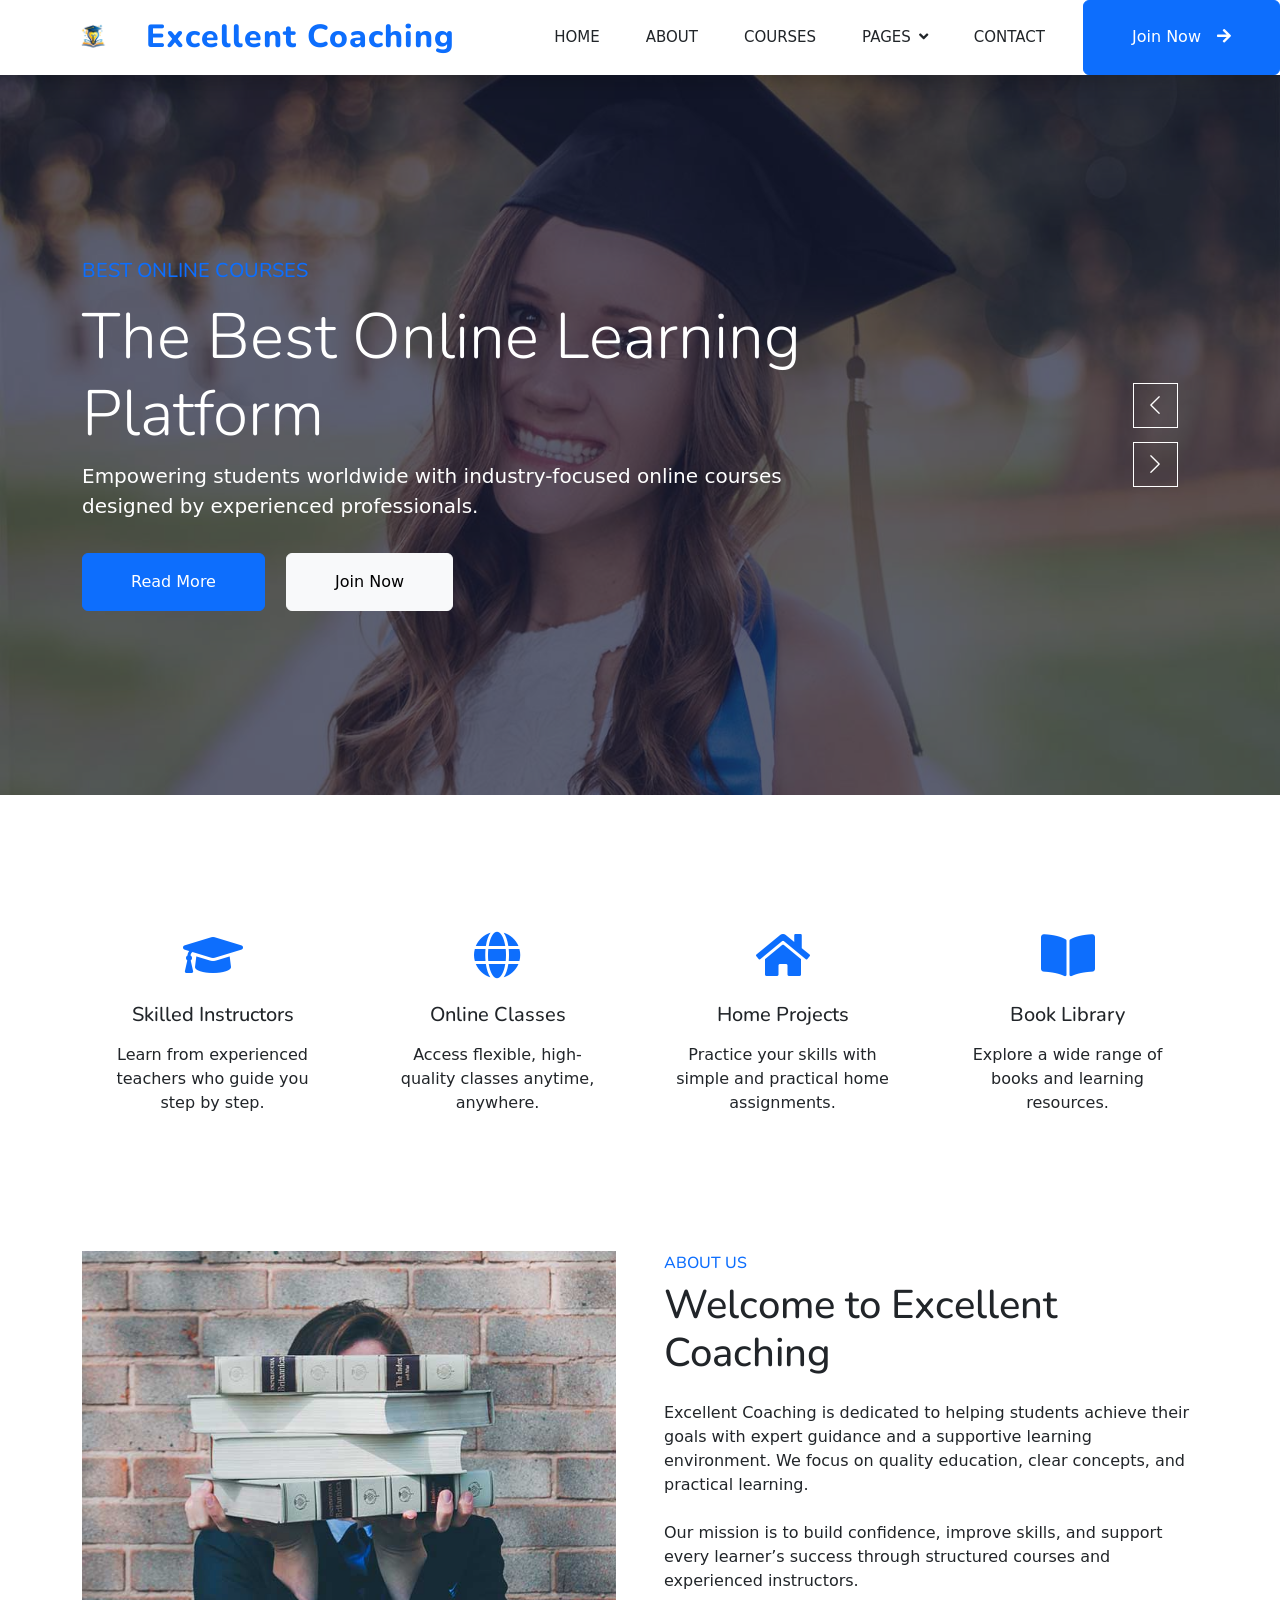
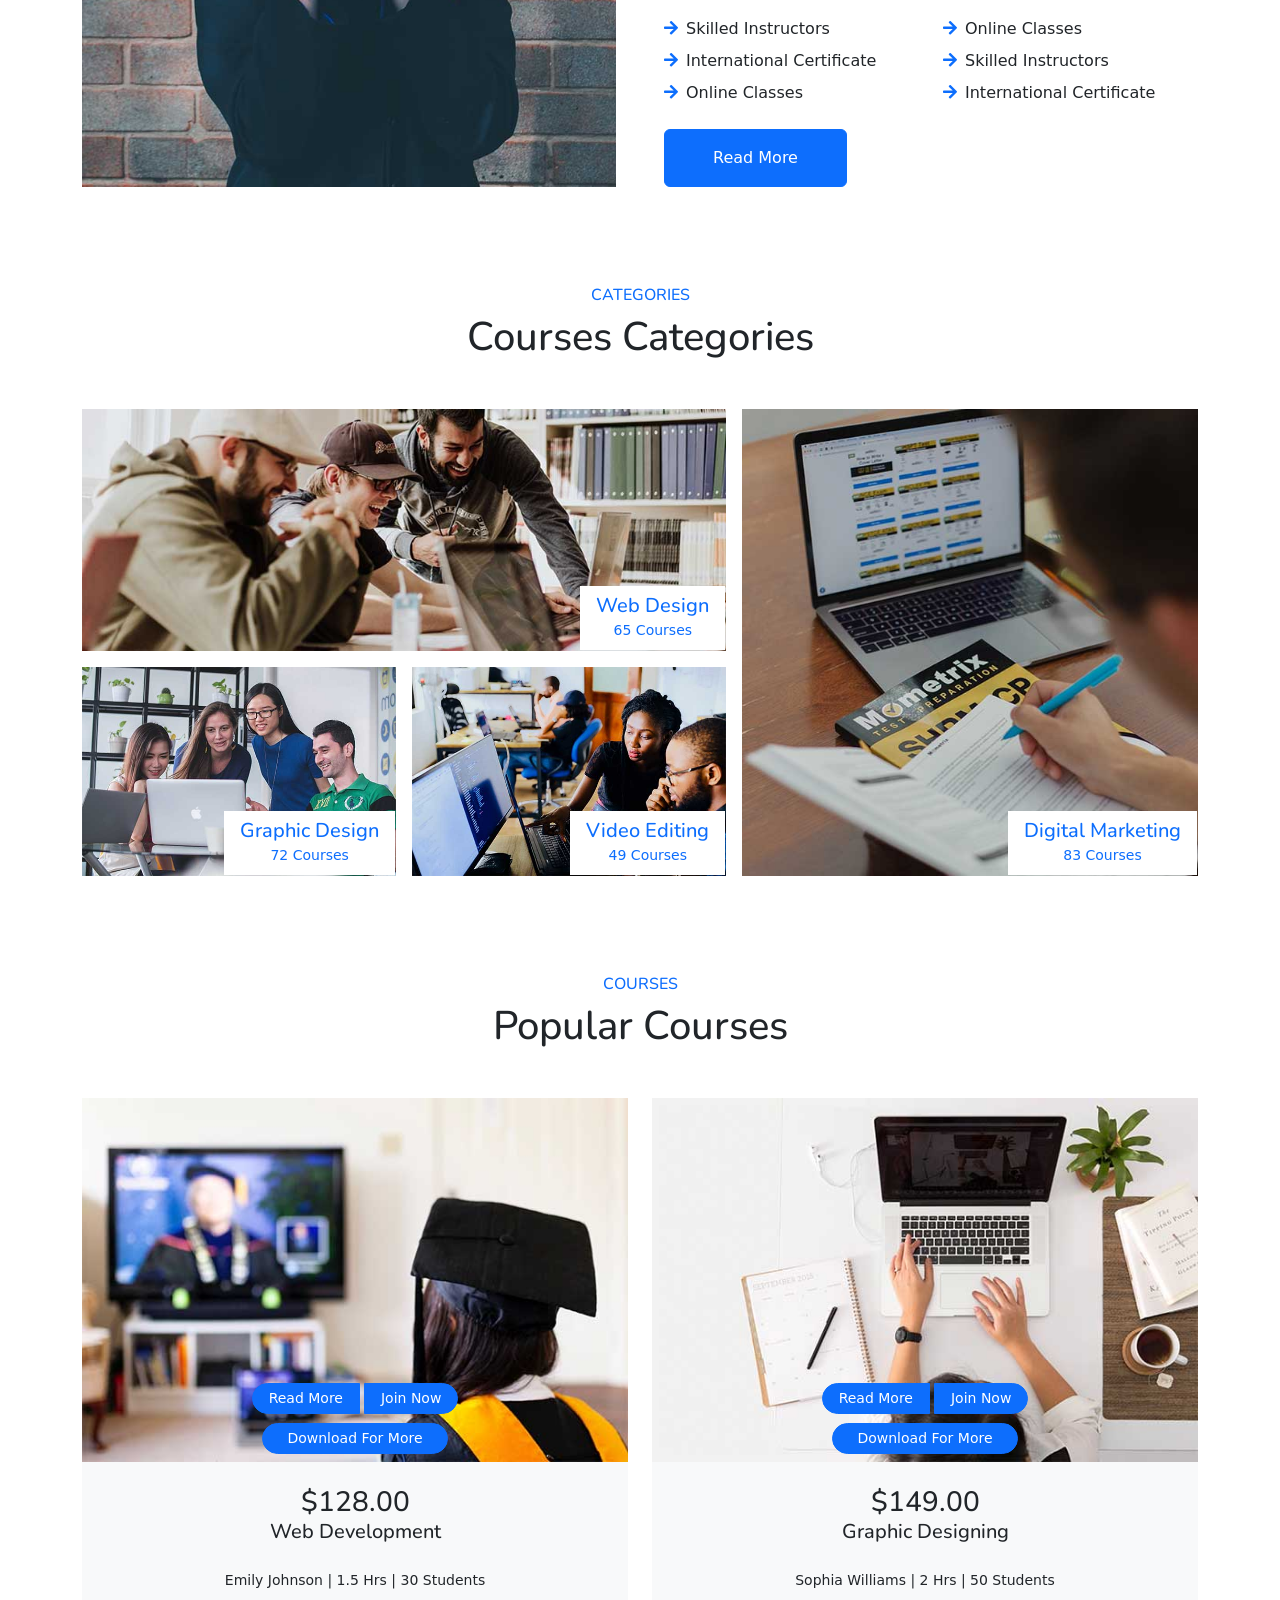
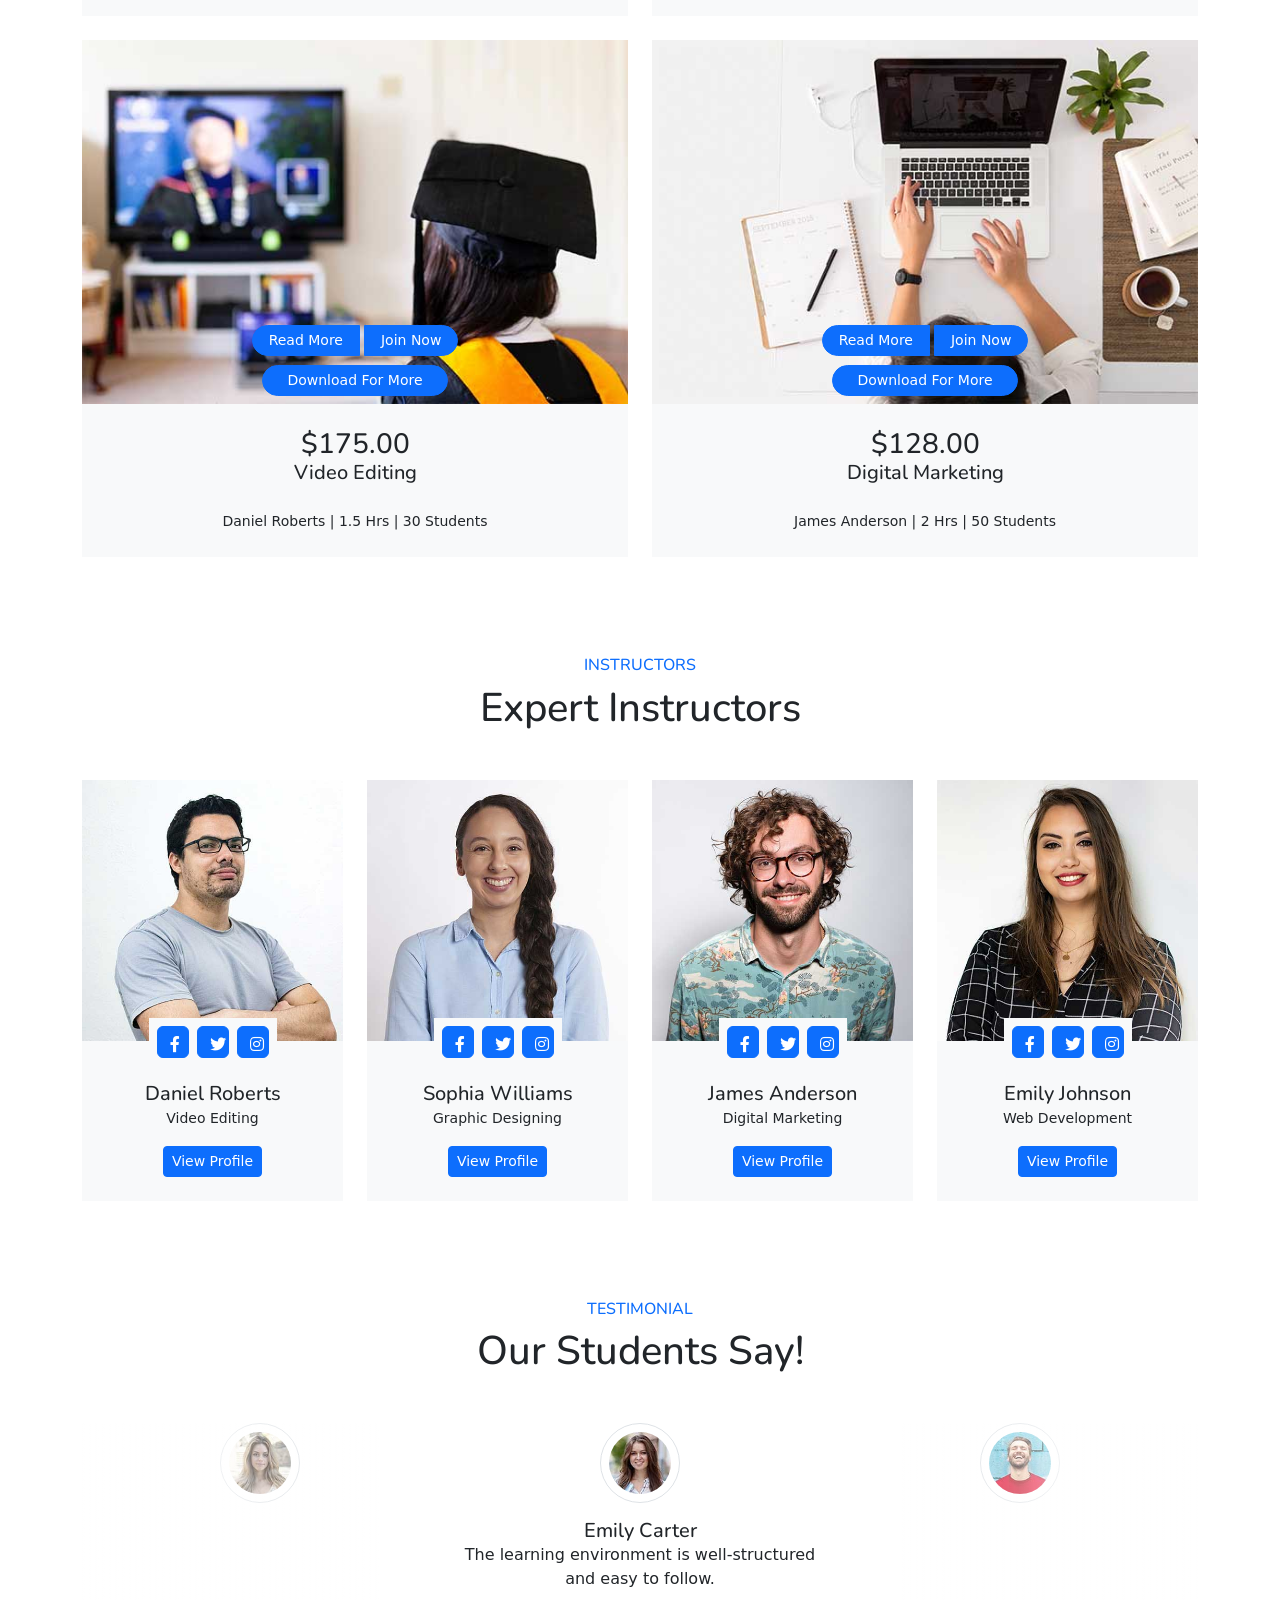
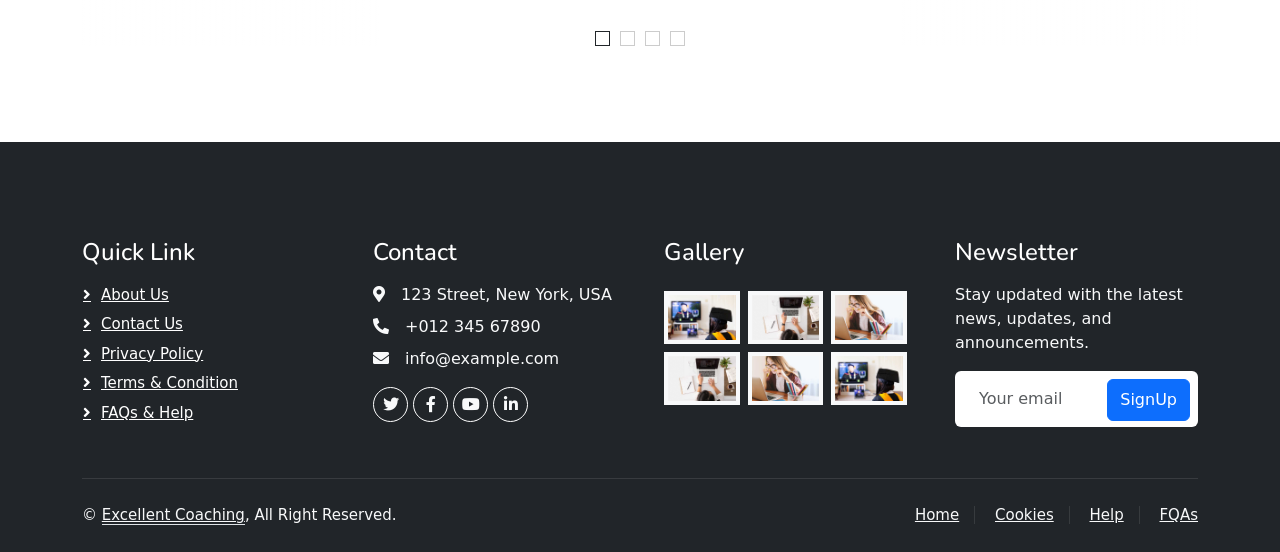
==== index.html @ e04fd2d9 "Adding all file" ====
<!DOCTYPE html>
<html lang="en">

<head>
    <meta charset="utf-8">
    <title>Excellent Coaching</title>
    <meta content="width=device-width, initial-scale=1.0" name="viewport">
    <meta content="" name="keywords">
    <meta content="" name="description">

    <!-- Favicon -->
    <link href="img/favicon.ico" rel="icon">

    <!-- Google Web Fonts -->
    <link rel="preconnect" href="https://fonts.googleapis.com">
    <link rel="preconnect" href="https://fonts.gstatic.com" crossorigin>
    <link
        href="https://fonts.googleapis.com/css2?family=Heebo:wght@400;500;600&family=Nunito:wght@600;700;800&display=swap"
        rel="stylesheet">

    <!-- Icon Font Stylesheet -->
    <link href="https://cdnjs.cloudflare.com/ajax/libs/font-awesome/5.10.0/css/all.min.css" rel="stylesheet">
    <link href="https://cdn.jsdelivr.net/npm/bootstrap-icons@1.4.1/font/bootstrap-icons.css" rel="stylesheet">

    <!-- Libraries Stylesheet -->
    <link href="lib/animate/animate.min.css" rel="stylesheet">
    <link href="lib/owlcarousel/assets/owl.carousel.min.css" rel="stylesheet">

    <!-- Customized Bootstrap Stylesheet -->
    <link href="css/bootstrap.min.css" rel="stylesheet">

    <!-- Template Stylesheet -->
    <link href="css/style.css" rel="stylesheet">
</head>

<body>
    <!-- Spinner Start -->
    <div id="spinner"
        class="show bg-white position-fixed translate-middle w-100 vh-100 top-50 start-50 d-flex align-items-center justify-content-center">
        <div class="spinner-border text-primary" style="width: 3rem; height: 3rem;" role="status">
            <span class="sr-only">Loading...</span>
        </div>
    </div>
    <!-- Spinner End -->

    <!-- Navbar Start -->
    <nav class="navbar navbar-expand-lg bg-white navbar-light shadow sticky-top p-0">
        <a href="index.html" class="navbar-brand d-flex align-items-center px-4 px-lg-5">
            <img src="img/logo.png" alt="Logo" style="height: 60px;" class="me-2">

            <h2 class="m-0 text-primary">
                <strong style="font-weight: 800; letter-spacing: 1px;">Excellent Coaching</strong>
            </h2>
        </a>

        <button type="button" class="navbar-toggler me-4" data-bs-toggle="collapse" data-bs-target="#navbarCollapse">
            <span class="navbar-toggler-icon"></span>
        </button>
        <div class="collapse navbar-collapse" id="navbarCollapse">
            <div class="navbar-nav ms-auto p-4 p-lg-0">
                <a href="index.html" class="nav-item nav-link active">Home</a>
                <a href="about.html" class="nav-item nav-link">About</a>
                <a href="courses.html" class="nav-item nav-link">Courses</a>
                <div class="nav-item dropdown">
                    <a href="#" class="nav-link dropdown-toggle" data-bs-toggle="dropdown">Pages</a>
                    <div class="dropdown-menu fade-down m-0">
                        <a href="team.html" class="dropdown-item">Our Team</a>
                        <a href="testimonial.html" class="dropdown-item">Testimonial</a>

                    </div>
                </div>
                <a href="contact.html" class="nav-item nav-link">Contact</a>
            </div>
            <a href="login.html" class="btn btn-primary py-4 px-lg-5 d-none d-lg-block">Join Now<i
                    class="fa fa-arrow-right ms-3"></i></a>
        </div>
    </nav>
    <!-- Navbar end -->

    <!-- Carousel Start -->
    <div class="container-fluid p-0 mb-5">
        <div class="owl-carousel header-carousel position-relative">
            <div class="owl-carousel-item position-relative">
                <img class="img-fluid" src="img/carousel-1.jpg" alt="">
                <div class="position-absolute top-0 start-0 w-100 h-100 d-flex align-items-center"
                    style="background: rgba(24, 29, 56, .7);">
                    <div class="container">
                        <div class="row justify-content-start">
                            <div class="col-sm-10 col-lg-8">
                                <h5 class="text-primary text-uppercase mb-3 animated slideInDown">Best Online Courses
                                </h5>
                                <h1 class="display-3 text-white animated slideInDown">The Best Online Learning Platform
                                </h1>
                                <p class="fs-5 text-white mb-4 pb-2">Empowering students worldwide with industry-focused
                                    online courses designed by experienced professionals. </p>
                                <a href="login2.html"
                                    class="btn btn-primary py-md-3 px-md-5 me-3 animated slideInLeft">Read
                                    More</a>
                                <a href="login.html" class="btn btn-light py-md-3 px-md-5 animated slideInRight">Join
                                    Now</a>
                            </div>
                        </div>
                    </div>
                </div>
            </div>
            <div class="owl-carousel-item position-relative">
                <img class="img-fluid" src="img/carousel-2.jpg" alt="">
                <div class="position-absolute top-0 start-0 w-100 h-100 d-flex align-items-center"
                    style="background: rgba(24, 29, 56, .7);">
                    <div class="container">
                        <div class="row justify-content-start">
                            <div class="col-sm-10 col-lg-8">
                                <h5 class="text-primary text-uppercase mb-3 animated slideInDown">Best Online Courses
                                </h5>
                                <h1 class="display-3 text-white animated slideInDown">Get Educated Online From Your Home
                                </h1>
                                <p class="fs-5 text-white mb-4 pb-2">Learn from industry experts through high-quality
                                    online courses built for real-world success. Our platform offers flexible learning,
                                    practical knowledge, and career-focused training for students across the globe.</p>
                                <a href="login2.html"
                                    class="btn btn-primary py-md-3 px-md-5 me-3 animated slideInLeft">Read
                                    More</a>
                                <a href="login.html" class="btn btn-light py-md-3 px-md-5 animated slideInRight">Join
                                    Now</a>
                            </div>
                        </div>
                    </div>
                </div>
            </div>
        </div>
    </div>
    <!-- Carousel End -->


    <!-- Service Start -->
    <div class="container-xxl py-5">
        <div class="container">
            <div class="row g-4">
                <div class="col-lg-3 col-sm-6 wow fadeInUp" data-wow-delay="0.1s">
                    <div class="service-item text-center pt-3">
                        <div class="p-4">
                            <i class="fa fa-3x fa-graduation-cap text-primary mb-4"></i>
                            <h5 class="mb-3">Skilled Instructors</h5>
                            <p>Learn from experienced teachers who guide you step by step.</p>
                        </div>
                    </div>
                </div>
                <div class="col-lg-3 col-sm-6 wow fadeInUp" data-wow-delay="0.3s">
                    <div class="service-item text-center pt-3">
                        <div class="p-4">
                            <i class="fa fa-3x fa-globe text-primary mb-4"></i>
                            <h5 class="mb-3">Online Classes</h5>
                            <p>Access flexible, high-quality classes anytime, anywhere.</p>
                        </div>
                    </div>
                </div>
                <div class="col-lg-3 col-sm-6 wow fadeInUp" data-wow-delay="0.5s">
                    <div class="service-item text-center pt-3">
                        <div class="p-4">
                            <i class="fa fa-3x fa-home text-primary mb-4"></i>
                            <h5 class="mb-3">Home Projects</h5>
                            <p>Practice your skills with simple and practical home assignments.</p>
                        </div>
                    </div>
                </div>
                <div class="col-lg-3 col-sm-6 wow fadeInUp" data-wow-delay="0.7s">
                    <div class="service-item text-center pt-3">
                        <div class="p-4">
                            <i class="fa fa-3x fa-book-open text-primary mb-4"></i>
                            <h5 class="mb-3">Book Library</h5>
                            <p>Explore a wide range of books and learning resources.</p>
                        </div>
                    </div>
                </div>
            </div>
        </div>
    </div>
    <!-- Service End -->


    <!-- About Start -->
    <div class="container-xxl py-5">
        <div class="container">
            <div class="row g-5">
                <div class="col-lg-6 wow fadeInUp" data-wow-delay="0.1s" style="min-height: 400px;">
                    <div class="position-relative h-100">
                        <img class="img-fluid position-absolute w-100 h-100" src="img/about.jpg" alt=""
                            style="object-fit: cover;">
                    </div>
                </div>
                <div class="col-lg-6 wow fadeInUp" data-wow-delay="0.3s">
                    <h6 class="section-title bg-white text-start text-primary pe-3">About Us</h6>
                    <h1 class="mb-4">Welcome to Excellent Coaching</h1>
                    <p class="mb-4">Excellent Coaching is dedicated to helping students achieve their goals with expert
                        guidance and a supportive learning environment. We focus on quality education, clear concepts,
                        and practical learning.</p>
                    <p class="mb-4">Our mission is to build confidence, improve skills, and support every learner’s
                        success through structured courses and experienced instructors.
                    </p>
                    <div class="row gy-2 gx-4 mb-4">
                        <div class="col-sm-6">
                            <p class="mb-0"><i class="fa fa-arrow-right text-primary me-2"></i>Skilled Instructors</p>
                        </div>
                        <div class="col-sm-6">
                            <p class="mb-0"><i class="fa fa-arrow-right text-primary me-2"></i>Online Classes</p>
                        </div>
                        <div class="col-sm-6">
                            <p class="mb-0"><i class="fa fa-arrow-right text-primary me-2"></i>International Certificate
                            </p>
                        </div>
                        <div class="col-sm-6">
                            <p class="mb-0"><i class="fa fa-arrow-right text-primary me-2"></i>Skilled Instructors</p>
                        </div>
                        <div class="col-sm-6">
                            <p class="mb-0"><i class="fa fa-arrow-right text-primary me-2"></i>Online Classes</p>
                        </div>
                        <div class="col-sm-6">
                            <p class="mb-0"><i class="fa fa-arrow-right text-primary me-2"></i>International Certificate
                            </p>
                        </div>
                    </div>
                    <a href="login2.html" class="btn btn-primary py-md-3 px-md-5 me-3 animated slideInLeft">Read
                        More</a>
                </div>
            </div>
        </div>
    </div>
    <!-- About End -->


    <!-- Categories Start -->
    <div class="container-xxl py-5 category">
        <div class="container">
            <div class="text-center wow fadeInUp" data-wow-delay="0.1s">
                <h6 class="section-title bg-white text-center text-primary px-3">Categories</h6>
                <h1 class="mb-5">Courses Categories</h1>
            </div>
            <div class="row g-3">
                <div class="col-lg-7 col-md-6">
                    <div class="row g-3">
                        <div class="col-lg-12 col-md-12 wow zoomIn" data-wow-delay="0.1s">
                            <a class="position-relative d-block overflow-hidden" href="">
                                <img class="img-fluid" src="img/cat-1.jpg" alt="">
                                <div class="bg-white text-center position-absolute bottom-0 end-0 py-2 px-3"
                                    style="margin: 1px;">
                                    <h5 class="m-0">Web Design</h5>
                                    <small class="text-primary">65 Courses</small>
                                </div>
                            </a>
                        </div>
                        <div class="col-lg-6 col-md-12 wow zoomIn" data-wow-delay="0.3s">
                            <a class="position-relative d-block overflow-hidden" href="">
                                <img class="img-fluid" src="img/cat-2.jpg" alt="">
                                <div class="bg-white text-center position-absolute bottom-0 end-0 py-2 px-3"
                                    style="margin: 1px;">
                                    <h5 class="m-0">Graphic Design</h5>
                                    <small class="text-primary">72 Courses</small>
                                </div>
                            </a>
                        </div>
                        <div class="col-lg-6 col-md-12 wow zoomIn" data-wow-delay="0.5s">
                            <a class="position-relative d-block overflow-hidden" href="">
                                <img class="img-fluid" src="img/cat-3.jpg" alt="">
                                <div class="bg-white text-center position-absolute bottom-0 end-0 py-2 px-3"
                                    style="margin: 1px;">
                                    <h5 class="m-0">Video Editing</h5>
                                    <small class="text-primary">49 Courses</small>
                                </div>
                            </a>
                        </div>
                    </div>
                </div>
                <div class="col-lg-5 col-md-6 wow zoomIn" data-wow-delay="0.7s" style="min-height: 350px;">
                    <a class="position-relative d-block h-100 overflow-hidden" href="">
                        <img class="img-fluid position-absolute w-100 h-100" src="img/cat-4.jpg" alt=""
                            style="object-fit: cover;">
                        <div class="bg-white text-center position-absolute bottom-0 end-0 py-2 px-3"
                            style="margin:  1px;">
                            <h5 class="m-0">Digital Marketing</h5>
                            <small class="text-primary">83 Courses</small>
                        </div>
                    </a>
                </div>
            </div>
        </div>
    </div>
<!DOCTYPE html>
<html lang="en">

<head>
    <meta charset="utf-8">
    <meta content="width=device-width, initial-scale=1.0" name="viewport">

    <link
        href="https://fonts.googleapis.com/css2?family=Heebo:wght@400;500;600&family=Nunito:wght@600;700;800&display=swap"
        rel="stylesheet">

    <link href="https://cdnjs.cloudflare.com/ajax/libs/font-awesome/5.10.0/css/all.min.css" rel="stylesheet">
    <link href="https://cdn.jsdelivr.net/npm/bootstrap-icons@1.4.1/font/bootstrap-icons.css" rel="stylesheet">
    <link href="https://cdn.jsdelivr.net/npm/bootstrap@5.0.0/dist/css/bootstrap.min.css" rel="stylesheet">

    <style>
        .course-item img {
            transition: .5s;
        }

        .course-item:hover img {
            transform: scale(1.1);
        }

        .section-title {
            position: relative;
            display: inline-block;
            text-transform: uppercase;
        }
    </style>
</head>

<body>

    <div class="container-xxl py-5">
        <div class="container">

            <div class="text-center">
                <h6 class="section-title bg-white text-center text-primary px-3">Courses</h6>
                <h1 class="mb-5">Popular Courses</h1>
            </div>

            <!-- ROW START -->
            <div class="row g-4 justify-content-center">

                <!-- Web Development -->
                <div class="col-lg-6 col-md-6">
                    <div class="course-item bg-light">
                        <div class="position-relative overflow-hidden">
                            <img class="img-fluid" src="img/course-1.jpg" alt="Web Development">

                            <div class="w-100 d-flex justify-content-center position-absolute bottom-0 start-0 mb-5">
                                <a href="course-detail.html?id=web"
                                    class="btn btn-sm btn-primary px-3 me-1"
                                    style="border-radius: 30px 0 0 30px;">Read More</a>

                                <a href="/login.html"
                                    class="btn btn-sm btn-primary px-3"
                                    style="border-radius: 0 30px 30px 0;">Join Now</a>
                            </div>

                            <div class="w-100 d-flex justify-content-center position-absolute bottom-0 start-0 mb-2">
                                <a href="/Documentation/Web_Design_&_Development.docx"
                                    download
                                    class="btn btn-sm btn-primary px-4"
                                    style="border-radius: 30px;">Download For More</a>
                            </div>
                        </div>

                        <div class="text-center p-4">
                            <h3 class="mb-0">$128.00</h3>
                            <h5 class="mb-4">Web Development</h5>
                            <small>Emily Johnson | 1.5 Hrs | 30 Students</small>
                        </div>
                    </div>
                </div>

                <!-- Graphic Designing -->
                <div class="col-lg-6 col-md-6">
                    <div class="course-item bg-light">
                        <div class="position-relative overflow-hidden">
                            <img class="img-fluid" src="img/course-2.jpg" alt="Graphic Design">

                            <div class="w-100 d-flex justify-content-center position-absolute bottom-0 start-0 mb-5">
                                <a href="course-detail.html?id=graphic"
                                    class="btn btn-sm btn-primary px-3 me-1"
                                    style="border-radius: 30px 0 0 30px;">Read More</a>

                                <a href="/login.html"
                                    class="btn btn-sm btn-primary px-3"
                                    style="border-radius: 0 30px 30px 0;">Join Now</a>
                            </div>

                            <div class="w-100 d-flex justify-content-center position-absolute bottom-0 start-0 mb-2">
                                <a href="/Documentation/Graphic_Design_&_Development.docx"
                                    download
                                    class="btn btn-sm btn-primary px-4"
                                    style="border-radius: 30px;">Download For More</a>
                            </div>
                        </div>

                        <div class="text-center p-4">
                            <h3 class="mb-0">$149.00</h3>
                            <h5 class="mb-4">Graphic Designing</h5>
                            <small>Sophia Williams | 2 Hrs | 50 Students</small>
                        </div>
                    </div>
                </div>

                <!-- Video Editing -->
                <div class="col-lg-6 col-md-6">
                    <div class="course-item bg-light">
                        <div class="position-relative overflow-hidden">
                            <img class="img-fluid" src="img/course-1.jpg" alt="Video Editing">

                            <div class="w-100 d-flex justify-content-center position-absolute bottom-0 start-0 mb-5">
                                <a href="course-detail.html?id=video"
                                    class="btn btn-sm btn-primary px-3 me-1"
                                    style="border-radius: 30px 0 0 30px;">Read More</a>

                                <a href="/login.html"
                                    class="btn btn-sm btn-primary px-3"
                                    style="border-radius: 0 30px 30px 0;">Join Now</a>
                            </div>

                            <div class="w-100 d-flex justify-content-center position-absolute bottom-0 start-0 mb-2">
                                <a href="/Documentation/Video_Editing_&_Production.docx"
                                    download
                                    class="btn btn-sm btn-primary px-4"
                                    style="border-radius: 30px;">Download For More</a>
                            </div>
                        </div>

                        <div class="text-center p-4">
                            <h3 class="mb-0">$175.00</h3>
                            <h5 class="mb-4">Video Editing</h5>
                            <small>Daniel Roberts | 1.5 Hrs | 30 Students</small>
                        </div>
                    </div>
                </div>

                <!-- Digital Marketing -->
                <div class="col-lg-6 col-md-6">
                    <div class="course-item bg-light">
                        <div class="position-relative overflow-hidden">
                            <img class="img-fluid" src="img/course-2.jpg" alt="Digital Marketing">

                            <div class="w-100 d-flex justify-content-center position-absolute bottom-0 start-0 mb-5">
                                <a href="course-detail.html?id=digital"
                                    class="btn btn-sm btn-primary px-3 me-1"
                                    style="border-radius: 30px 0 0 30px;">Read More</a>

                                <a href="/login.html"
                                    class="btn btn-sm btn-primary px-3"
                                    style="border-radius: 0 30px 30px 0;">Join Now</a>
                            </div>

                            <div class="w-100 d-flex justify-content-center position-absolute bottom-0 start-0 mb-2">
                                <a href="/Documentation/Digital_Marketing.docx"
                                    download
                                    class="btn btn-sm btn-primary px-4"
                                    style="border-radius: 30px;">Download For More</a>
                            </div>
                        </div>

                        <div class="text-center p-4">
                            <h3 class="mb-0">$128.00</h3>
                            <h5 class="mb-4">Digital Marketing</h5>
                            <small>James Anderson | 2 Hrs | 50 Students</small>
                        </div>
                    </div>
                </div>

            </div>
            <!-- ROW END -->

        </div>
    </div>

</body>
</html>


    <!-- Team Start -->
    <div class="container-xxl py-5">
        <div class="container">
            <div class="text-center wow fadeInUp" data-wow-delay="0.1s">
                <h6 class="section-title bg-white text-center text-primary px-3">Instructors</h6>
                <h1 class="mb-5">Expert Instructors</h1>
            </div>

            <div class="row g-4">

                <!-- Instructor 1 -->
                <div class="col-lg-3 col-md-6 wow fadeInUp" data-wow-delay="0.1s">
                    <div class="team-item bg-light">
                        <div class="overflow-hidden">
                            <img class="img-fluid" src="img/team-1.jpg" alt="">
                        </div>

                        <div class="position-relative d-flex justify-content-center" style="margin-top: -23px;">
                            <div class="bg-light d-flex justify-content-center pt-2 px-1">
                                <a class="btn btn-sm-square btn-primary mx-1" href="#"><i
                                        class="fab fa-facebook-f"></i></a>
                                <a class="btn btn-sm-square btn-primary mx-1" href="#"><i
                                        class="fab fa-twitter"></i></a>
                                <a class="btn btn-sm-square btn-primary mx-1" href="#"><i
                                        class="fab fa-instagram"></i></a>
                            </div>
                        </div>

                        <div class="text-center p-4">
                            <h5 class="mb-0">Daniel Roberts</h5>
                            <small>Video Editing</small>
                            <div class="mt-3">
                                <a href="daniel.html" class="btn btn-primary btn-sm">View Profile</a>
                            </div>
                        </div>
                    </div>
                </div>

                <!-- Instructor 2 -->
                <div class="col-lg-3 col-md-6 wow fadeInUp" data-wow-delay="0.3s">
                    <div class="team-item bg-light">
                        <div class="overflow-hidden">
                            <img class="img-fluid" src="img/team-2.jpg" alt="">
                        </div>

                        <div class="position-relative d-flex justify-content-center" style="margin-top: -23px;">
                            <div class="bg-light d-flex justify-content-center pt-2 px-1">
                                <a class="btn btn-sm-square btn-primary mx-1" href="#"><i
                                        class="fab fa-facebook-f"></i></a>
                                <a class="btn btn-sm-square btn-primary mx-1" href="#"><i
                                        class="fab fa-twitter"></i></a>
                                <a class="btn btn-sm-square btn-primary mx-1" href="#"><i
                                        class="fab fa-instagram"></i></a>
                            </div>
                        </div>

                        <div class="text-center p-4">
                            <h5 class="mb-0">Sophia Williams</h5>
                            <small>Graphic Designing</small>
                            <div class="mt-3">
                                <a href="sophia.html" class="btn btn-primary btn-sm">View Profile</a>
                            </div>
                        </div>
                    </div>
                </div>

                <!-- Instructor 3 -->
                <div class="col-lg-3 col-md-6 wow fadeInUp" data-wow-delay="0.5s">
                    <div class="team-item bg-light">
                        <div class="overflow-hidden">
                            <img class="img-fluid" src="img/team-3.jpg" alt="">
                        </div>

                        <div class="position-relative d-flex justify-content-center" style="margin-top: -23px;">
                            <div class="bg-light d-flex justify-content-center pt-2 px-1">
                                <a class="btn btn-sm-square btn-primary mx-1" href="#"><i
                                        class="fab fa-facebook-f"></i></a>
                                <a class="btn btn-sm-square btn-primary mx-1" href="#"><i
                                        class="fab fa-twitter"></i></a>
                                <a class="btn btn-sm-square btn-primary mx-1" href="#"><i
                                        class="fab fa-instagram"></i></a>
                            </div>
                        </div>

                        <div class="text-center p-4">
                            <h5 class="mb-0">James Anderson</h5>
                            <small>Digital Marketing</small>
                            <div class="mt-3">
                                <a href="james.html" class="btn btn-primary btn-sm">View Profile</a>
                            </div>
                        </div>
                    </div>
                </div>

                <!-- Instructor 4 -->
                <div class="col-lg-3 col-md-6 wow fadeInUp" data-wow-delay="0.7s">
                    <div class="team-item bg-light">
                        <div class="overflow-hidden">
                            <img class="img-fluid" src="img/team-4.jpg" alt="">
                        </div>

                        <div class="position-relative d-flex justify-content-center" style="margin-top: -23px;">
                            <div class="bg-light d-flex justify-content-center pt-2 px-1">
                                <a class="btn btn-sm-square btn-primary mx-1" href="#"><i
                                        class="fab fa-facebook-f"></i></a>
                                <a class="btn btn-sm-square btn-primary mx-1" href="#"><i
                                        class="fab fa-twitter"></i></a>
                                <a class="btn btn-sm-square btn-primary mx-1" href="#"><i
                                        class="fab fa-instagram"></i></a>
                            </div>
                        </div>

                        <div class="text-center p-4">
                            <h5 class="mb-0">Emily Johnson</h5>
                            <small>Web Development</small>
                            <div class="mt-3">
                                <a href="emily.html" class="btn btn-primary btn-sm">View Profile</a>
                            </div>
                        </div>
                    </div>
                </div>

            </div>
        </div>
    </div>
    <!-- Team End -->



    <!-- Testimonial Start -->
    <div class="container-xxl py-5 wow fadeInUp" data-wow-delay="0.1s">
        <div class="container">
            <div class="text-center">
                <h6 class="section-title bg-white text-center text-primary px-3">Testimonial</h6>
                <h1 class="mb-5">Our Students Say!</h1>
            </div>
            <div class="owl-carousel testimonial-carousel position-relative">
                <div class="testimonial-item text-center">
                    <img class="border rounded-circle p-2 mx-auto mb-3" src="img/testimonial-1.jpg"
                        style="width: 80px; height: 80px;">
                    <h5 class="mb-0">Emily Carter</h5>
                    <p>The learning environment is well-structured and easy to follow.</p>

                </div>
                <div class="testimonial-item text-center">
                    <img class="border rounded-circle p-2 mx-auto mb-3" src="img/testimonial-2.jpg"
                        style="width: 80px; height: 80px;">
                    <h5 class="mb-0">Michael Johnson</h5>
                    <p>The instructors are highly professional and very supportive throughout the course.</p>

                </div>
                <div class="testimonial-item text-center">
                    <img class="border rounded-circle p-2 mx-auto mb-3" src="img/testimonial-3.jpg"
                        style="width: 80px; height: 80px;">
                    <h5 class="mb-0">Daniel Smith</h5>
                    <p>The courses are detailed, up-to-date, and focused on real-world applications.</p>

                </div>
                <div class="testimonial-item text-center">
                    <img class="border rounded-circle p-2 mx-auto mb-3" src="img/testimonial-4.jpg"
                        style="width: 80px; height: 80px;">
                    <h5 class="mb-0">Sophia Williams</h5>
                    <p>Excellent coaching with clear explanations and hands-on guidance.</p>

                </div>
            </div>
        </div>
    </div>
    <!-- Testimonial End -->


    <!-- Footer Start -->
    <div class="container-fluid bg-dark text-light footer pt-5 mt-5 wow fadeIn" data-wow-delay="0.1s">
        <div class="container py-5">
            <div class="row g-5">
                <div class="col-lg-3 col-md-6">
                    <h4 class="text-white mb-3">Quick Link</h4>
                    <a class="btn btn-link" href="">About Us</a>
                    <a class="btn btn-link" href="">Contact Us</a>
                    <a class="btn btn-link" href="">Privacy Policy</a>
                    <a class="btn btn-link" href="">Terms & Condition</a>
                    <a class="btn btn-link" href="">FAQs & Help</a>
                </div>
                <div class="col-lg-3 col-md-6">
                    <h4 class="text-white mb-3">Contact</h4>
                    <p class="mb-2"><i class="fa fa-map-marker-alt me-3"></i>123 Street, New York, USA</p>
                    <p class="mb-2"><i class="fa fa-phone-alt me-3"></i>+012 345 67890</p>
                    <p class="mb-2"><i class="fa fa-envelope me-3"></i>info@example.com</p>
                    <div class="d-flex pt-2">
                        <a class="btn btn-outline-light btn-social" href=""><i class="fab fa-twitter"></i></a>
                        <a class="btn btn-outline-light btn-social" href=""><i class="fab fa-facebook-f"></i></a>
                        <a class="btn btn-outline-light btn-social" href=""><i class="fab fa-youtube"></i></a>
                        <a class="btn btn-outline-light btn-social" href=""><i class="fab fa-linkedin-in"></i></a>
                    </div>
                </div>
                <div class="col-lg-3 col-md-6">
                    <h4 class="text-white mb-3">Gallery</h4>
                    <div class="row g-2 pt-2">
                        <div class="col-4">
                            <img class="img-fluid bg-light p-1" src="img/course-1.jpg" alt="">
                        </div>
                        <div class="col-4">
                            <img class="img-fluid bg-light p-1" src="img/course-2.jpg" alt="">
                        </div>
                        <div class="col-4">
                            <img class="img-fluid bg-light p-1" src="img/course-3.jpg" alt="">
                        </div>
                        <div class="col-4">
                            <img class="img-fluid bg-light p-1" src="img/course-2.jpg" alt="">
                        </div>
                        <div class="col-4">
                            <img class="img-fluid bg-light p-1" src="img/course-3.jpg" alt="">
                        </div>
                        <div class="col-4">
                            <img class="img-fluid bg-light p-1" src="img/course-1.jpg" alt="">
                        </div>
                    </div>
                </div>
                <div class="col-lg-3 col-md-6">
                    <h4 class="text-white mb-3">Newsletter</h4>
                    <p>Stay updated with the latest news, updates, and announcements.</p>
                    <div class="position-relative mx-auto" style="max-width: 400px;">
                        <input class="form-control border-0 w-100 py-3 ps-4 pe-5" type="text" placeholder="Your email">
                        <button type="button"
                            class="btn btn-primary py-2 position-absolute top-0 end-0 mt-2 me-2">SignUp</button>
                    </div>
                </div>
            </div>
        </div>
        <div class="container">
            <div class="copyright">
                <div class="row">
                    <div class="col-md-6 text-center text-md-start mb-3 mb-md-0">
                        &copy; <a class="border-bottom" href="#">Excellent Coaching</a>, All Right Reserved.


                    </div>
                    <div class="col-md-6 text-center text-md-end">
                        <div class="footer-menu">
                            <a href="">Home</a>
                            <a href="">Cookies</a>
                            <a href="">Help</a>
                            <a href="">FQAs</a>
                        </div>
                    </div>
                </div>
            </div>
        </div>
    </div>
    <!-- Footer End -->


    <!-- Back to Top -->
    <a href="#" class="btn btn-lg btn-primary btn-lg-square back-to-top"><i class="bi bi-arrow-up"></i></a>


    <!-- JavaScript Libraries -->
    <script src="https://code.jquery.com/jquery-3.4.1.min.js"></script>
    <script src="https://cdn.jsdelivr.net/npm/bootstrap@5.0.0/dist/js/bootstrap.bundle.min.js"></script>
    <script src="lib/wow/wow.min.js"></script>
    <script src="lib/easing/easing.min.js"></script>
    <script src="lib/waypoints/waypoints.min.js"></script>
    <script src="lib/owlcarousel/owl.carousel.min.js"></script>

    <!-- Template Javascript -->
    <script src="js/main.js"></script>
</body>

</html>
---- css/style.css ----
/********** Template CSS **********/


.fw-medium {
    font-weight: 600 !important;
}

.fw-semi-bold {
    font-weight: 700 !important;
}

.back-to-top {
    position: fixed;
    display: none;
    right: 45px;
    bottom: 45px;
    z-index: 99;
}


/*** Spinner ***/
#spinner {
    opacity: 0;
    visibility: hidden;
    transition: opacity .5s ease-out, visibility 0s linear .5s;
    z-index: 99999;
}

#spinner.show {
    transition: opacity .5s ease-out, visibility 0s linear 0s;
    visibility: visible;
    opacity: 1;
}


/*** Button ***/
.btn {
    font-family: 'Nunito', sans-serif;
    font-weight: 600;
    transition: .5s;
}

.btn.btn-primary,
.btn.btn-secondary {
    color: #FFFFFF;
}

.btn-square {
    width: 38px;
    height: 38px;
}

.btn-sm-square {
    width: 32px;
    height: 32px;
}

.btn-lg-square {
    width: 48px;
    height: 48px;
}

.btn-square,
.btn-sm-square,
.btn-lg-square {
    padding: 0;
    display: flex;
    align-items: center;
    justify-content: center;
    font-weight: normal;
    border-radius: 0px;
}


/*** Navbar ***/
.navbar .dropdown-toggle::after {
    border: none;
    content: "\f107";
    font-family: "Font Awesome 5 Free";
    font-weight: 900;
    vertical-align: middle;
    margin-left: 8px;
}

.navbar-light .navbar-nav .nav-link {
    margin-right: 30px;
    padding: 25px 0;
    color: #FFFFFF;
    font-size: 15px;
    text-transform: uppercase;
    outline: none;
}

.navbar-light .navbar-nav .nav-link:hover,
.navbar-light .navbar-nav .nav-link.active {
    color: var(--primary);
}

@media (max-width: 991.98px) {
    .navbar-light .navbar-nav .nav-link  {
        margin-right: 0;
        padding: 10px 0;
    }

    .navbar-light .navbar-nav {
        border-top: 1px solid #EEEEEE;
    }
}

.navbar-light .navbar-brand,
.navbar-light a.btn {
    height: 75px;
}

.navbar-light .navbar-nav .nav-link {
    color: var(--dark);
    font-weight: 500;
}

.navbar-light.sticky-top {
    top: -100px;
    transition: .5s;
}

@media (min-width: 992px) {
    .navbar .nav-item .dropdown-menu {
        display: block;
        margin-top: 0;
        opacity: 0;
        visibility: hidden;
        transition: .5s;
    }

    .navbar .dropdown-menu.fade-down {
        top: 100%;
        transform: rotateX(-75deg);
        transform-origin: 0% 0%;
    }

    .navbar .nav-item:hover .dropdown-menu {
        top: 100%;
        transform: rotateX(0deg);
        visibility: visible;
        transition: .5s;
        opacity: 1;
    }
}


/*** Header carousel ***/
@media (max-width: 768px) {
    .header-carousel .owl-carousel-item {
        position: relative;
        min-height: 500px;
    }
    
    .header-carousel .owl-carousel-item img {
        position: absolute;
        width: 100%;
        height: 100%;
        object-fit: cover;
    }
}

.header-carousel .owl-nav {
    position: absolute;
    top: 50%;
    right: 8%;
    transform: translateY(-50%);
    display: flex;
    flex-direction: column;
}

.header-carousel .owl-nav .owl-prev,
.header-carousel .owl-nav .owl-next {
    margin: 7px 0;
    width: 45px;
    height: 45px;
    display: flex;
    align-items: center;
    justify-content: center;
    color: #FFFFFF;
    background: transparent;
    border: 1px solid #FFFFFF;
    font-size: 22px;
    transition: .5s;
}

.header-carousel .owl-nav .owl-prev:hover,
.header-carousel .owl-nav .owl-next:hover {
    background: var(--primary);
    border-color: var(--primary);
}

.page-header {
    background: linear-gradient(rgba(24, 29, 56, .7), rgba(24, 29, 56, .7)), url(../img/carousel-1.jpg);
    background-position: center center;
    background-repeat: no-repeat;
    background-size: cover;
}

.page-header-inner {
    background: rgba(15, 23, 43, .7);
}

.breadcrumb-item + .breadcrumb-item::before {
    color: var(--light);
}


/*** Section Title ***/
.section-title {
    position: relative;
    display: inline-block;
    text-transform: uppercase;
}

.section-title::before {
    position: absolute;
    content: "";
    width: calc(100% + 80px);
    height: 2px;
    top: 4px;
    left: -40px;
    background: var(--primary);
    z-index: -1;
}

.section-title::after {
    position: absolute;
    content: "";
    width: calc(100% + 120px);
    height: 2px;
    bottom: 5px;
    left: -60px;
    background: var(--primary);
    z-index: -1;
}

.section-title.text-start::before {
    width: calc(100% + 40px);
    left: 0;
}

.section-title.text-start::after {
    width: calc(100% + 60px);
    left: 0;
}


/*** Service ***/
.service-item {
    background: var(--light);
    transition: .5s;
}

.service-item:hover {
    margin-top: -10px;
    background: var(--primary);
}

.service-item * {
    transition: .5s;
}

.service-item:hover * {
    color: var(--light) !important;
}


/*** Categories & Courses ***/
.category img,
.course-item img {
    transition: .5s;
}

.category a:hover img,
.course-item:hover img {
    transform: scale(1.1);
}


/*** Team ***/
.team-item img {
    transition: .5s;
}

.team-item:hover img {
    transform: scale(1.1);
}


/*** Testimonial ***/
.testimonial-carousel::before {
    position: absolute;
    content: "";
    top: 0;
    left: 0;
    height: 100%;
    width: 0;
    background: linear-gradient(to right, rgba(255, 255, 255, 1) 0%, rgba(255, 255, 255, 0) 100%);
    z-index: 1;
}

.testimonial-carousel::after {
    position: absolute;
    content: "";
    top: 0;
    right: 0;
    height: 100%;
    width: 0;
    background: linear-gradient(to left, rgba(255, 255, 255, 1) 0%, rgba(255, 255, 255, 0) 100%);
    z-index: 1;
}

@media (min-width: 768px) {
    .testimonial-carousel::before,
    .testimonial-carousel::after {
        width: 200px;
    }
}

@media (min-width: 992px) {
    .testimonial-carousel::before,
    .testimonial-carousel::after {
        width: 300px;
    }
}

.testimonial-carousel .owl-item .testimonial-text,
.testimonial-carousel .owl-item.center .testimonial-text * {
    transition: .5s;
}

.testimonial-carousel .owl-item.center .testimonial-text {
    background: var(--primary) !important;
}

.testimonial-carousel .owl-item.center .testimonial-text * {
    color: #FFFFFF !important;
}

.testimonial-carousel .owl-dots {
    margin-top: 24px;
    display: flex;
    align-items: flex-end;
    justify-content: center;
}

.testimonial-carousel .owl-dot {
    position: relative;
    display: inline-block;
    margin: 0 5px;
    width: 15px;
    height: 15px;
    border: 1px solid #CCCCCC;
    transition: .5s;
}

.testimonial-carousel .owl-dot.active {
    background: var(--primary);
    border-color: var(--primary);
}


/*** Footer ***/
.footer .btn.btn-social {
    margin-right: 5px;
    width: 35px;
    height: 35px;
    display: flex;
    align-items: center;
    justify-content: center;
    color: var(--light);
    font-weight: normal;
    border: 1px solid #FFFFFF;
    border-radius: 35px;
    transition: .3s;
}

.footer .btn.btn-social:hover {
    color: var(--primary);
}

.footer .btn.btn-link {
    display: block;
    margin-bottom: 5px;
    padding: 0;
    text-align: left;
    color: #FFFFFF;
    font-size: 15px;
    font-weight: normal;
    text-transform: capitalize;
    transition: .3s;
}

.footer .btn.btn-link::before {
    position: relative;
    content: "\f105";
    font-family: "Font Awesome 5 Free";
    font-weight: 900;
    margin-right: 10px;
}

.footer .btn.btn-link:hover {
    letter-spacing: 1px;
    box-shadow: none;
}

.footer .copyright {
    padding: 25px 0;
    font-size: 15px;
    border-top: 1px solid rgba(256, 256, 256, .1);
}

.footer .copyright a {
    color: var(--light);
}

.footer .footer-menu a {
    margin-right: 15px;
    padding-right: 15px;
    border-right: 1px solid rgba(255, 255, 255, .1);
}

.footer .footer-menu a:last-child {
    margin-right: 0;
    padding-right: 0;
    border-right: none;
}
/* Hide all testimonial text by default */
.testimonial-item h5,
.testimonial-item p,
.testimonial-item .testimonial-text {
    opacity: 0;
    transition: 0.3s;
}

/* Show only center item text */
.owl-item.active.center .testimonial-item h5,
.owl-item.active.center .testimonial-item p,
.owl-item.active.center .testimonial-item .testimonial-text {
    opacity: 1;
}
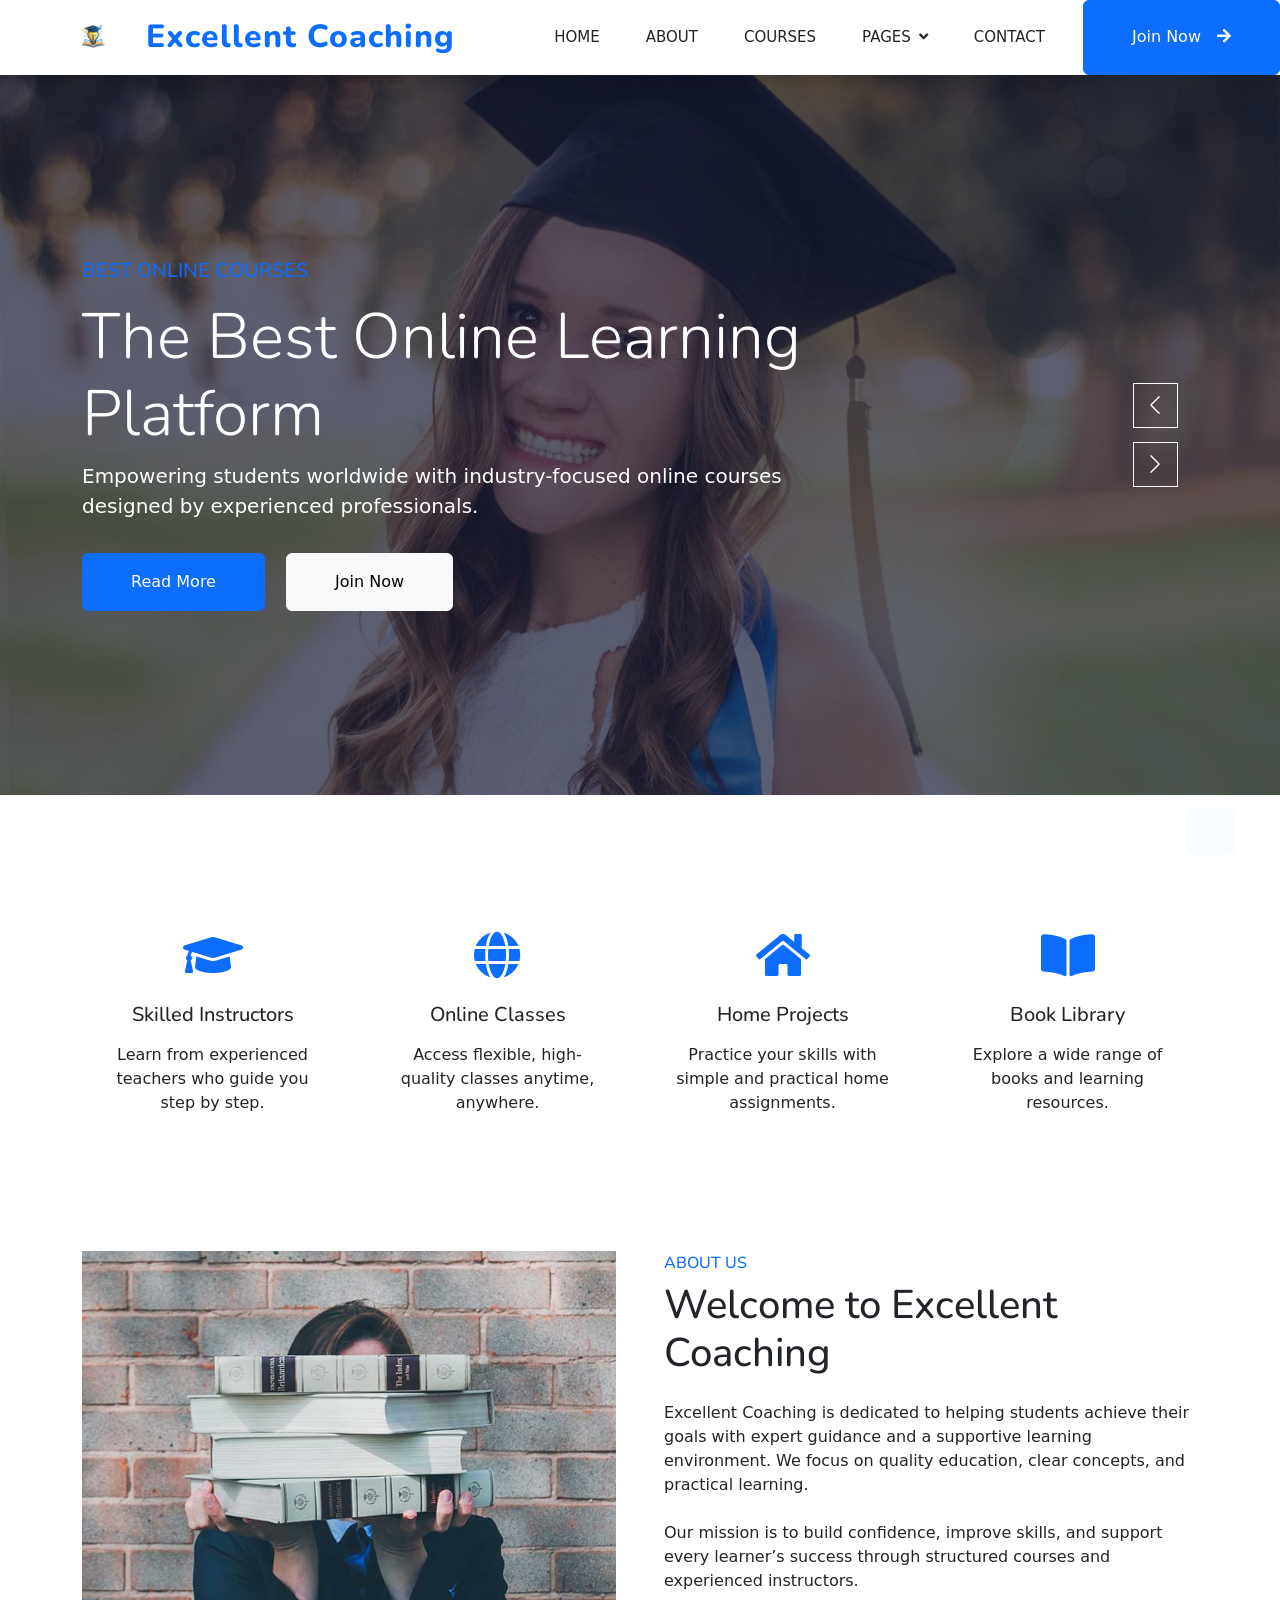
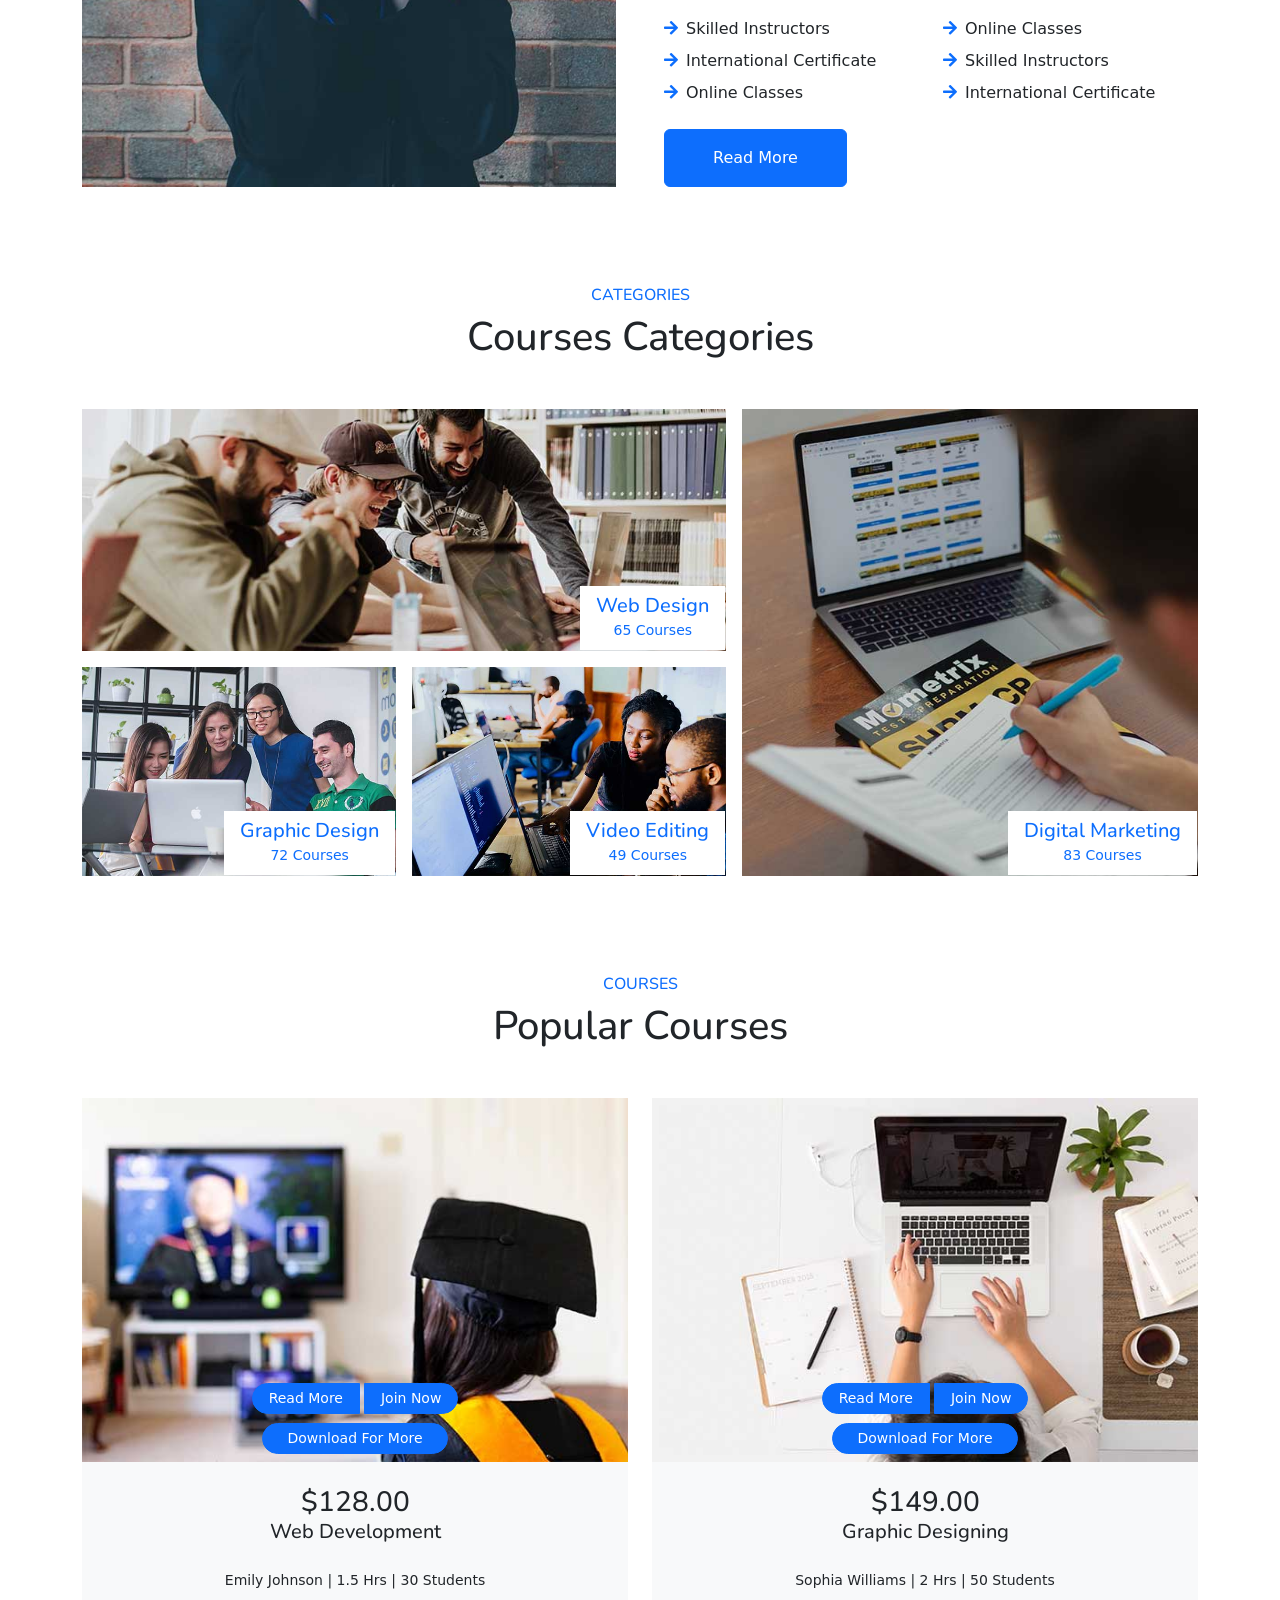
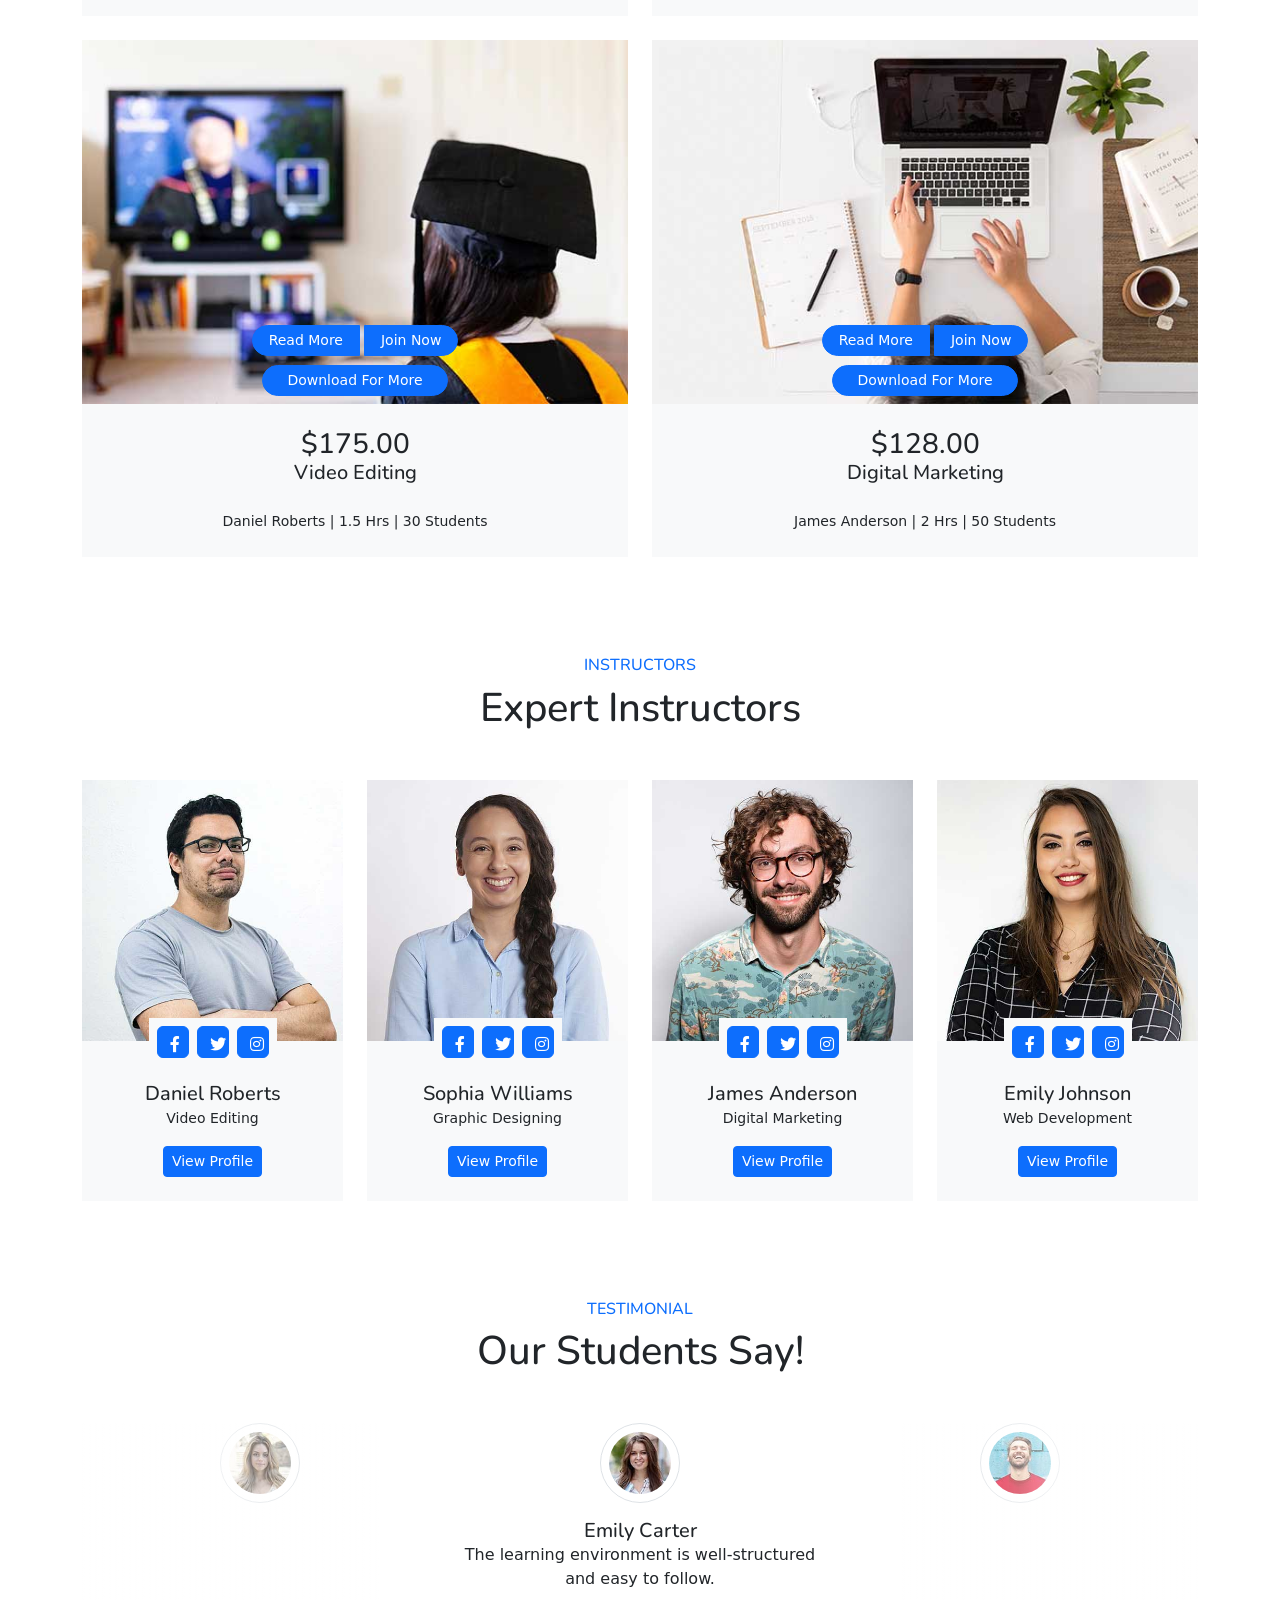
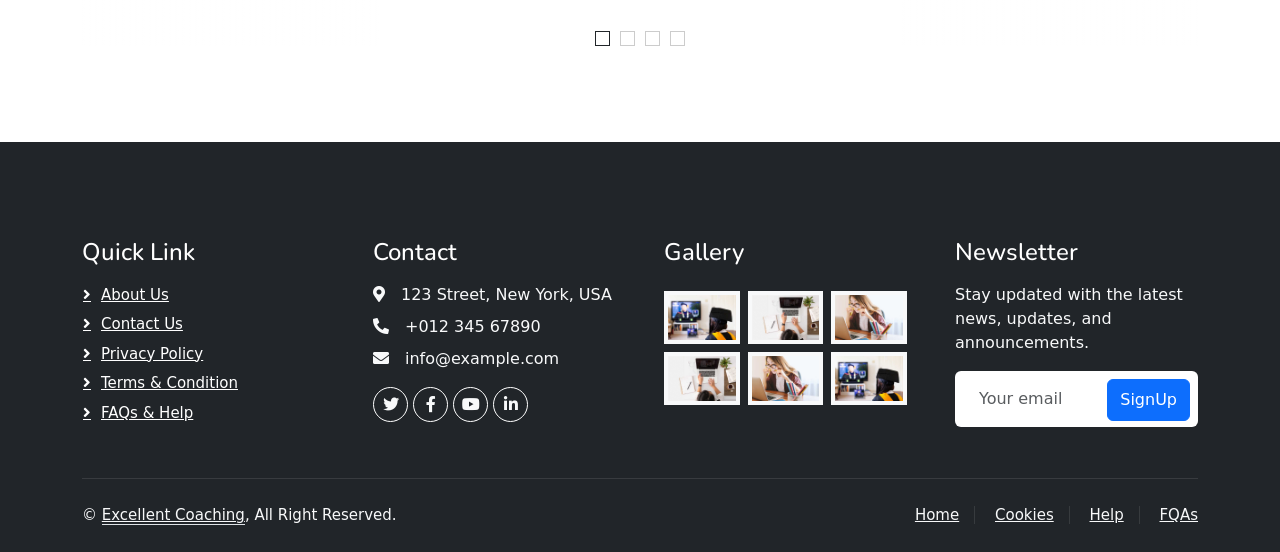
==== commit db0d4324: "adding link" ====
--- a/index.html
+++ b/index.html
@@ -7,7 +7,7 @@
     <meta content="width=device-width, initial-scale=1.0" name="viewport">
     <meta content="" name="keywords">
     <meta content="" name="description">
-
+    <meta name="google-site-verification" content="aBOJhusU-1TQvXPYm3svzomUkYefCRKXCRMnN9va5Vs" />
     <!-- Favicon -->
     <link href="img/favicon.ico" rel="icon">
 
@@ -284,187 +284,184 @@
             </div>
         </div>
     </div>
-<!DOCTYPE html>
-<html lang="en">
-
-<head>
-    <meta charset="utf-8">
-    <meta content="width=device-width, initial-scale=1.0" name="viewport">
-
-    <link
-        href="https://fonts.googleapis.com/css2?family=Heebo:wght@400;500;600&family=Nunito:wght@600;700;800&display=swap"
-        rel="stylesheet">
-
-    <link href="https://cdnjs.cloudflare.com/ajax/libs/font-awesome/5.10.0/css/all.min.css" rel="stylesheet">
-    <link href="https://cdn.jsdelivr.net/npm/bootstrap-icons@1.4.1/font/bootstrap-icons.css" rel="stylesheet">
-    <link href="https://cdn.jsdelivr.net/npm/bootstrap@5.0.0/dist/css/bootstrap.min.css" rel="stylesheet">
-
-    <style>
-        .course-item img {
-            transition: .5s;
-        }
-
-        .course-item:hover img {
-            transform: scale(1.1);
-        }
-
-        .section-title {
-            position: relative;
-            display: inline-block;
-            text-transform: uppercase;
-        }
-    </style>
-</head>
-
-<body>
-
-    <div class="container-xxl py-5">
-        <div class="container">
-
-            <div class="text-center">
-                <h6 class="section-title bg-white text-center text-primary px-3">Courses</h6>
-                <h1 class="mb-5">Popular Courses</h1>
-            </div>
-
-            <!-- ROW START -->
-            <div class="row g-4 justify-content-center">
-
-                <!-- Web Development -->
-                <div class="col-lg-6 col-md-6">
-                    <div class="course-item bg-light">
-                        <div class="position-relative overflow-hidden">
-                            <img class="img-fluid" src="img/course-1.jpg" alt="Web Development">
-
-                            <div class="w-100 d-flex justify-content-center position-absolute bottom-0 start-0 mb-5">
-                                <a href="course-detail.html?id=web"
-                                    class="btn btn-sm btn-primary px-3 me-1"
-                                    style="border-radius: 30px 0 0 30px;">Read More</a>
-
-                                <a href="/login.html"
-                                    class="btn btn-sm btn-primary px-3"
-                                    style="border-radius: 0 30px 30px 0;">Join Now</a>
-                            </div>
-
-                            <div class="w-100 d-flex justify-content-center position-absolute bottom-0 start-0 mb-2">
-                                <a href="/Documentation/Web_Design_&_Development.docx"
-                                    download
-                                    class="btn btn-sm btn-primary px-4"
-                                    style="border-radius: 30px;">Download For More</a>
-                            </div>
-                        </div>
-
-                        <div class="text-center p-4">
-                            <h3 class="mb-0">$128.00</h3>
-                            <h5 class="mb-4">Web Development</h5>
-                            <small>Emily Johnson | 1.5 Hrs | 30 Students</small>
-                        </div>
-                    </div>
-                </div>
-
-                <!-- Graphic Designing -->
-                <div class="col-lg-6 col-md-6">
-                    <div class="course-item bg-light">
-                        <div class="position-relative overflow-hidden">
-                            <img class="img-fluid" src="img/course-2.jpg" alt="Graphic Design">
-
-                            <div class="w-100 d-flex justify-content-center position-absolute bottom-0 start-0 mb-5">
-                                <a href="course-detail.html?id=graphic"
-                                    class="btn btn-sm btn-primary px-3 me-1"
-                                    style="border-radius: 30px 0 0 30px;">Read More</a>
-
-                                <a href="/login.html"
-                                    class="btn btn-sm btn-primary px-3"
-                                    style="border-radius: 0 30px 30px 0;">Join Now</a>
-                            </div>
-
-                            <div class="w-100 d-flex justify-content-center position-absolute bottom-0 start-0 mb-2">
-                                <a href="/Documentation/Graphic_Design_&_Development.docx"
-                                    download
-                                    class="btn btn-sm btn-primary px-4"
-                                    style="border-radius: 30px;">Download For More</a>
-                            </div>
-                        </div>
-
-                        <div class="text-center p-4">
-                            <h3 class="mb-0">$149.00</h3>
-                            <h5 class="mb-4">Graphic Designing</h5>
-                            <small>Sophia Williams | 2 Hrs | 50 Students</small>
-                        </div>
-                    </div>
-                </div>
-
-                <!-- Video Editing -->
-                <div class="col-lg-6 col-md-6">
-                    <div class="course-item bg-light">
-                        <div class="position-relative overflow-hidden">
-                            <img class="img-fluid" src="img/course-1.jpg" alt="Video Editing">
-
-                            <div class="w-100 d-flex justify-content-center position-absolute bottom-0 start-0 mb-5">
-                                <a href="course-detail.html?id=video"
-                                    class="btn btn-sm btn-primary px-3 me-1"
-                                    style="border-radius: 30px 0 0 30px;">Read More</a>
-
-                                <a href="/login.html"
-                                    class="btn btn-sm btn-primary px-3"
-                                    style="border-radius: 0 30px 30px 0;">Join Now</a>
-                            </div>
-
-                            <div class="w-100 d-flex justify-content-center position-absolute bottom-0 start-0 mb-2">
-                                <a href="/Documentation/Video_Editing_&_Production.docx"
-                                    download
-                                    class="btn btn-sm btn-primary px-4"
-                                    style="border-radius: 30px;">Download For More</a>
-                            </div>
-                        </div>
-
-                        <div class="text-center p-4">
-                            <h3 class="mb-0">$175.00</h3>
-                            <h5 class="mb-4">Video Editing</h5>
-                            <small>Daniel Roberts | 1.5 Hrs | 30 Students</small>
-                        </div>
-                    </div>
-                </div>
-
-                <!-- Digital Marketing -->
-                <div class="col-lg-6 col-md-6">
-                    <div class="course-item bg-light">
-                        <div class="position-relative overflow-hidden">
-                            <img class="img-fluid" src="img/course-2.jpg" alt="Digital Marketing">
-
-                            <div class="w-100 d-flex justify-content-center position-absolute bottom-0 start-0 mb-5">
-                                <a href="course-detail.html?id=digital"
-                                    class="btn btn-sm btn-primary px-3 me-1"
-                                    style="border-radius: 30px 0 0 30px;">Read More</a>
-
-                                <a href="/login.html"
-                                    class="btn btn-sm btn-primary px-3"
-                                    style="border-radius: 0 30px 30px 0;">Join Now</a>
-                            </div>
-
-                            <div class="w-100 d-flex justify-content-center position-absolute bottom-0 start-0 mb-2">
-                                <a href="/Documentation/Digital_Marketing.docx"
-                                    download
-                                    class="btn btn-sm btn-primary px-4"
-                                    style="border-radius: 30px;">Download For More</a>
-                            </div>
-                        </div>
-
-                        <div class="text-center p-4">
-                            <h3 class="mb-0">$128.00</h3>
-                            <h5 class="mb-4">Digital Marketing</h5>
-                            <small>James Anderson | 2 Hrs | 50 Students</small>
-                        </div>
-                    </div>
-                </div>
-
-            </div>
-            <!-- ROW END -->
-
-        </div>
-    </div>
-
-</body>
-</html>
+    <!DOCTYPE html>
+    <html lang="en">
+
+    <head>
+        <meta charset="utf-8">
+        <meta content="width=device-width, initial-scale=1.0" name="viewport">
+
+        <link
+            href="https://fonts.googleapis.com/css2?family=Heebo:wght@400;500;600&family=Nunito:wght@600;700;800&display=swap"
+            rel="stylesheet">
+
+        <link href="https://cdnjs.cloudflare.com/ajax/libs/font-awesome/5.10.0/css/all.min.css" rel="stylesheet">
+        <link href="https://cdn.jsdelivr.net/npm/bootstrap-icons@1.4.1/font/bootstrap-icons.css" rel="stylesheet">
+        <link href="https://cdn.jsdelivr.net/npm/bootstrap@5.0.0/dist/css/bootstrap.min.css" rel="stylesheet">
+
+        <style>
+            .course-item img {
+                transition: .5s;
+            }
+
+            .course-item:hover img {
+                transform: scale(1.1);
+            }
+
+            .section-title {
+                position: relative;
+                display: inline-block;
+                text-transform: uppercase;
+            }
+        </style>
+    </head>
+
+    <body>
+
+        <div class="container-xxl py-5">
+            <div class="container">
+
+                <div class="text-center">
+                    <h6 class="section-title bg-white text-center text-primary px-3">Courses</h6>
+                    <h1 class="mb-5">Popular Courses</h1>
+                </div>
+
+                <!-- ROW START -->
+                <div class="row g-4 justify-content-center">
+
+                    <!-- Web Development -->
+                    <div class="col-lg-6 col-md-6">
+                        <div class="course-item bg-light">
+                            <div class="position-relative overflow-hidden">
+                                <img class="img-fluid" src="img/course-1.jpg" alt="Web Development">
+
+                                <div
+                                    class="w-100 d-flex justify-content-center position-absolute bottom-0 start-0 mb-5">
+                                    <a href="course-detail.html?id=web" class="btn btn-sm btn-primary px-3 me-1"
+                                        style="border-radius: 30px 0 0 30px;">Read More</a>
+
+                                    <a href="/login.html" class="btn btn-sm btn-primary px-3"
+                                        style="border-radius: 0 30px 30px 0;">Join Now</a>
+                                </div>
+
+                                <div
+                                    class="w-100 d-flex justify-content-center position-absolute bottom-0 start-0 mb-2">
+                                    <a href="/Documentation/Web_Design_&_Development.docx" download
+                                        class="btn btn-sm btn-primary px-4" style="border-radius: 30px;">Download For
+                                        More</a>
+                                </div>
+                            </div>
+
+                            <div class="text-center p-4">
+                                <h3 class="mb-0">$128.00</h3>
+                                <h5 class="mb-4">Web Development</h5>
+                                <small>Emily Johnson | 1.5 Hrs | 30 Students</small>
+                            </div>
+                        </div>
+                    </div>
+
+                    <!-- Graphic Designing -->
+                    <div class="col-lg-6 col-md-6">
+                        <div class="course-item bg-light">
+                            <div class="position-relative overflow-hidden">
+                                <img class="img-fluid" src="img/course-2.jpg" alt="Graphic Design">
+
+                                <div
+                                    class="w-100 d-flex justify-content-center position-absolute bottom-0 start-0 mb-5">
+                                    <a href="course-detail.html?id=graphic" class="btn btn-sm btn-primary px-3 me-1"
+                                        style="border-radius: 30px 0 0 30px;">Read More</a>
+
+                                    <a href="/login.html" class="btn btn-sm btn-primary px-3"
+                                        style="border-radius: 0 30px 30px 0;">Join Now</a>
+                                </div>
+
+                                <div
+                                    class="w-100 d-flex justify-content-center position-absolute bottom-0 start-0 mb-2">
+                                    <a href="/Documentation/Graphic_Design_&_Development.docx" download
+                                        class="btn btn-sm btn-primary px-4" style="border-radius: 30px;">Download For
+                                        More</a>
+                                </div>
+                            </div>
+
+                            <div class="text-center p-4">
+                                <h3 class="mb-0">$149.00</h3>
+                                <h5 class="mb-4">Graphic Designing</h5>
+                                <small>Sophia Williams | 2 Hrs | 50 Students</small>
+                            </div>
+                        </div>
+                    </div>
+
+                    <!-- Video Editing -->
+                    <div class="col-lg-6 col-md-6">
+                        <div class="course-item bg-light">
+                            <div class="position-relative overflow-hidden">
+                                <img class="img-fluid" src="img/course-1.jpg" alt="Video Editing">
+
+                                <div
+                                    class="w-100 d-flex justify-content-center position-absolute bottom-0 start-0 mb-5">
+                                    <a href="course-detail.html?id=video" class="btn btn-sm btn-primary px-3 me-1"
+                                        style="border-radius: 30px 0 0 30px;">Read More</a>
+
+                                    <a href="/login.html" class="btn btn-sm btn-primary px-3"
+                                        style="border-radius: 0 30px 30px 0;">Join Now</a>
+                                </div>
+
+                                <div
+                                    class="w-100 d-flex justify-content-center position-absolute bottom-0 start-0 mb-2">
+                                    <a href="/Documentation/Video_Editing_&_Production.docx" download
+                                        class="btn btn-sm btn-primary px-4" style="border-radius: 30px;">Download For
+                                        More</a>
+                                </div>
+                            </div>
+
+                            <div class="text-center p-4">
+                                <h3 class="mb-0">$175.00</h3>
+                                <h5 class="mb-4">Video Editing</h5>
+                                <small>Daniel Roberts | 1.5 Hrs | 30 Students</small>
+                            </div>
+                        </div>
+                    </div>
+
+                    <!-- Digital Marketing -->
+                    <div class="col-lg-6 col-md-6">
+                        <div class="course-item bg-light">
+                            <div class="position-relative overflow-hidden">
+                                <img class="img-fluid" src="img/course-2.jpg" alt="Digital Marketing">
+
+                                <div
+                                    class="w-100 d-flex justify-content-center position-absolute bottom-0 start-0 mb-5">
+                                    <a href="course-detail.html?id=digital" class="btn btn-sm btn-primary px-3 me-1"
+                                        style="border-radius: 30px 0 0 30px;">Read More</a>
+
+                                    <a href="/login.html" class="btn btn-sm btn-primary px-3"
+                                        style="border-radius: 0 30px 30px 0;">Join Now</a>
+                                </div>
+
+                                <div
+                                    class="w-100 d-flex justify-content-center position-absolute bottom-0 start-0 mb-2">
+                                    <a href="/Documentation/Digital_Marketing.docx" download
+                                        class="btn btn-sm btn-primary px-4" style="border-radius: 30px;">Download For
+                                        More</a>
+                                </div>
+                            </div>
+
+                            <div class="text-center p-4">
+                                <h3 class="mb-0">$128.00</h3>
+                                <h5 class="mb-4">Digital Marketing</h5>
+                                <small>James Anderson | 2 Hrs | 50 Students</small>
+                            </div>
+                        </div>
+                    </div>
+
+                </div>
+                <!-- ROW END -->
+
+            </div>
+        </div>
+
+    </body>
+
+    </html>
 
 
     <!-- Team Start -->
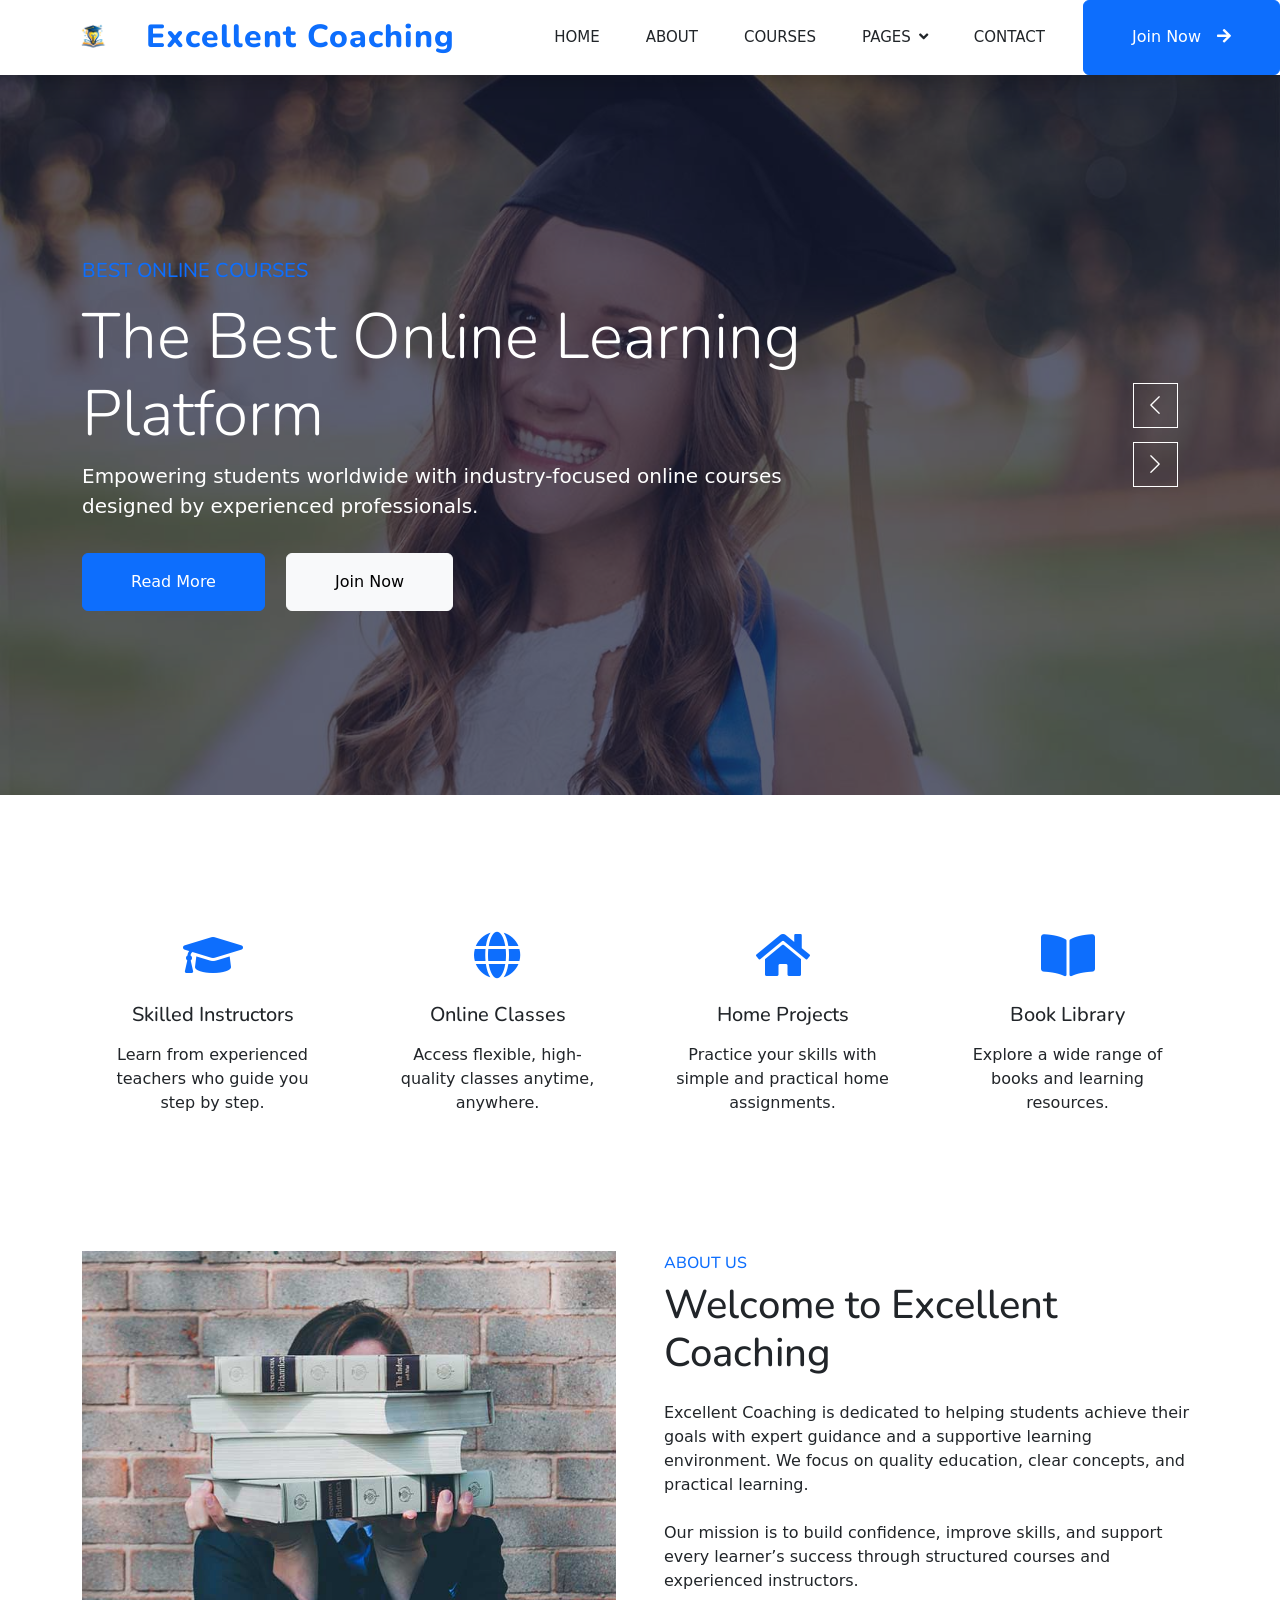
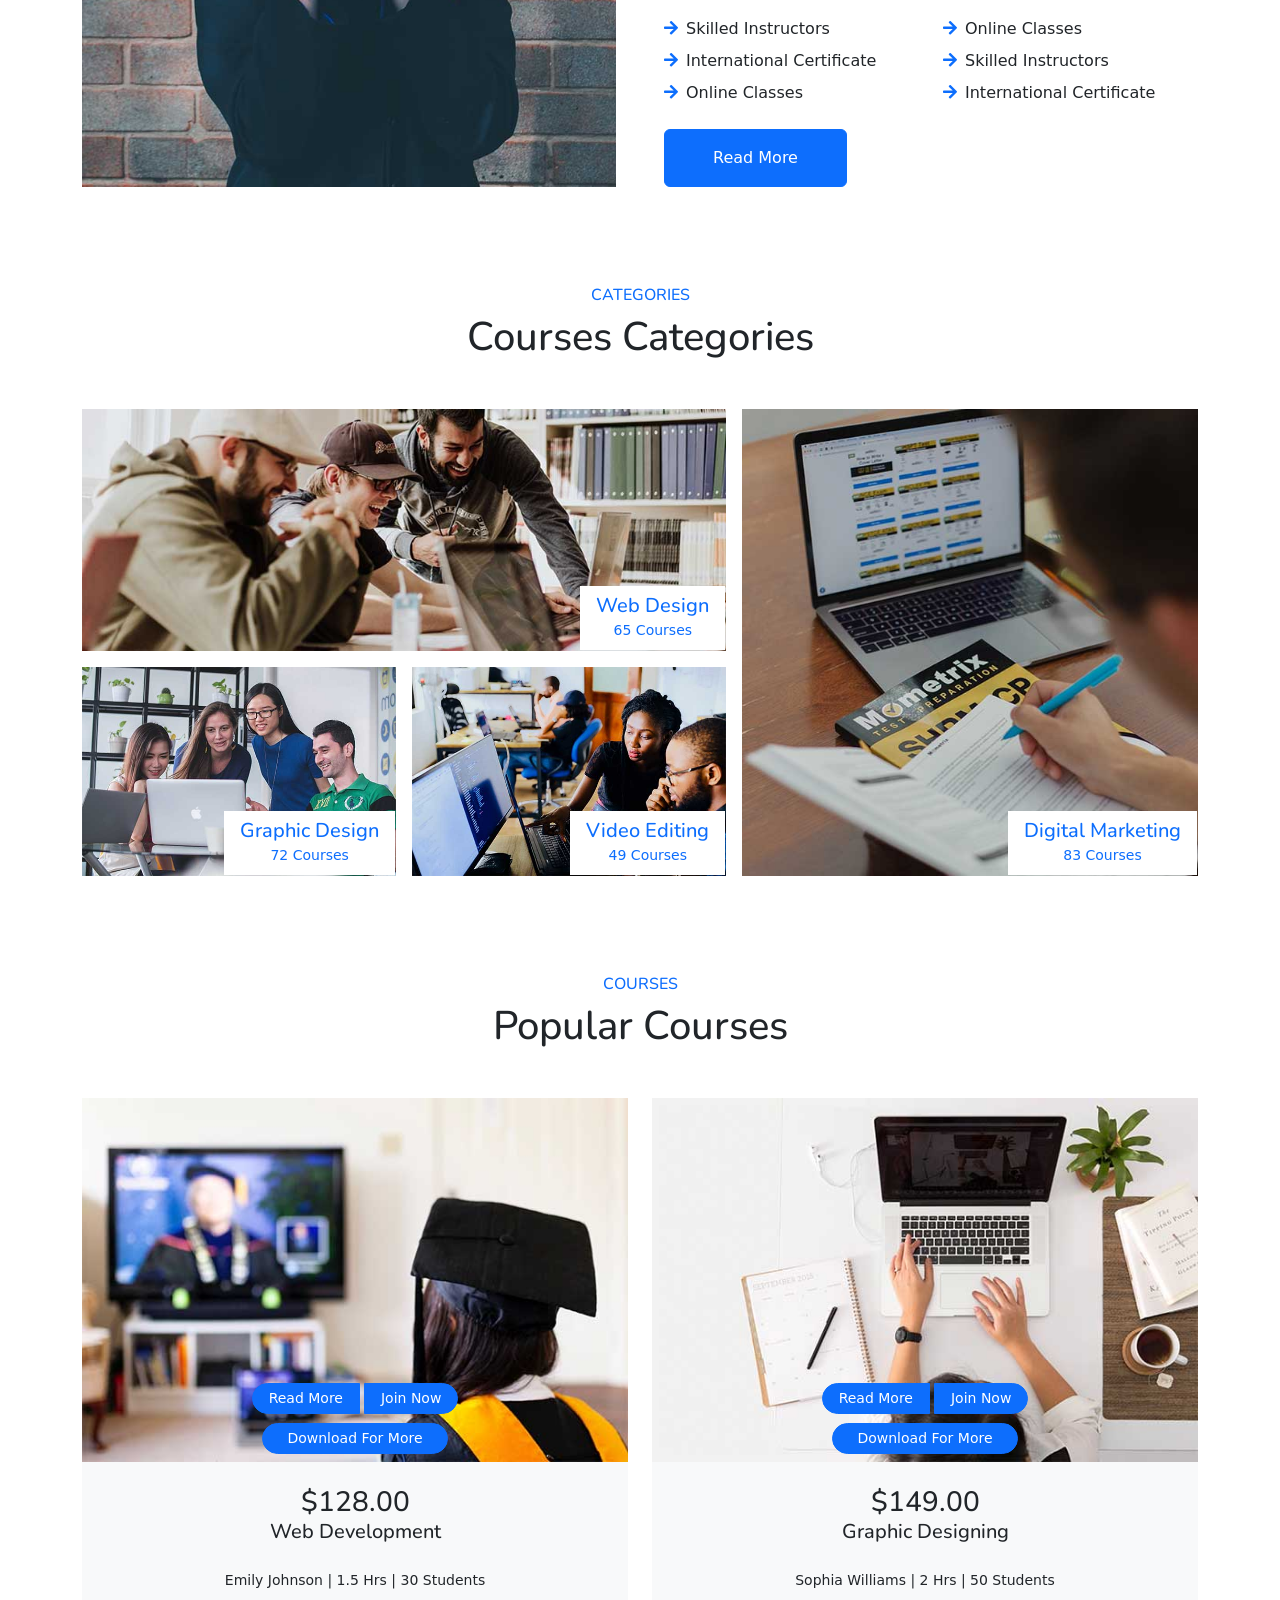
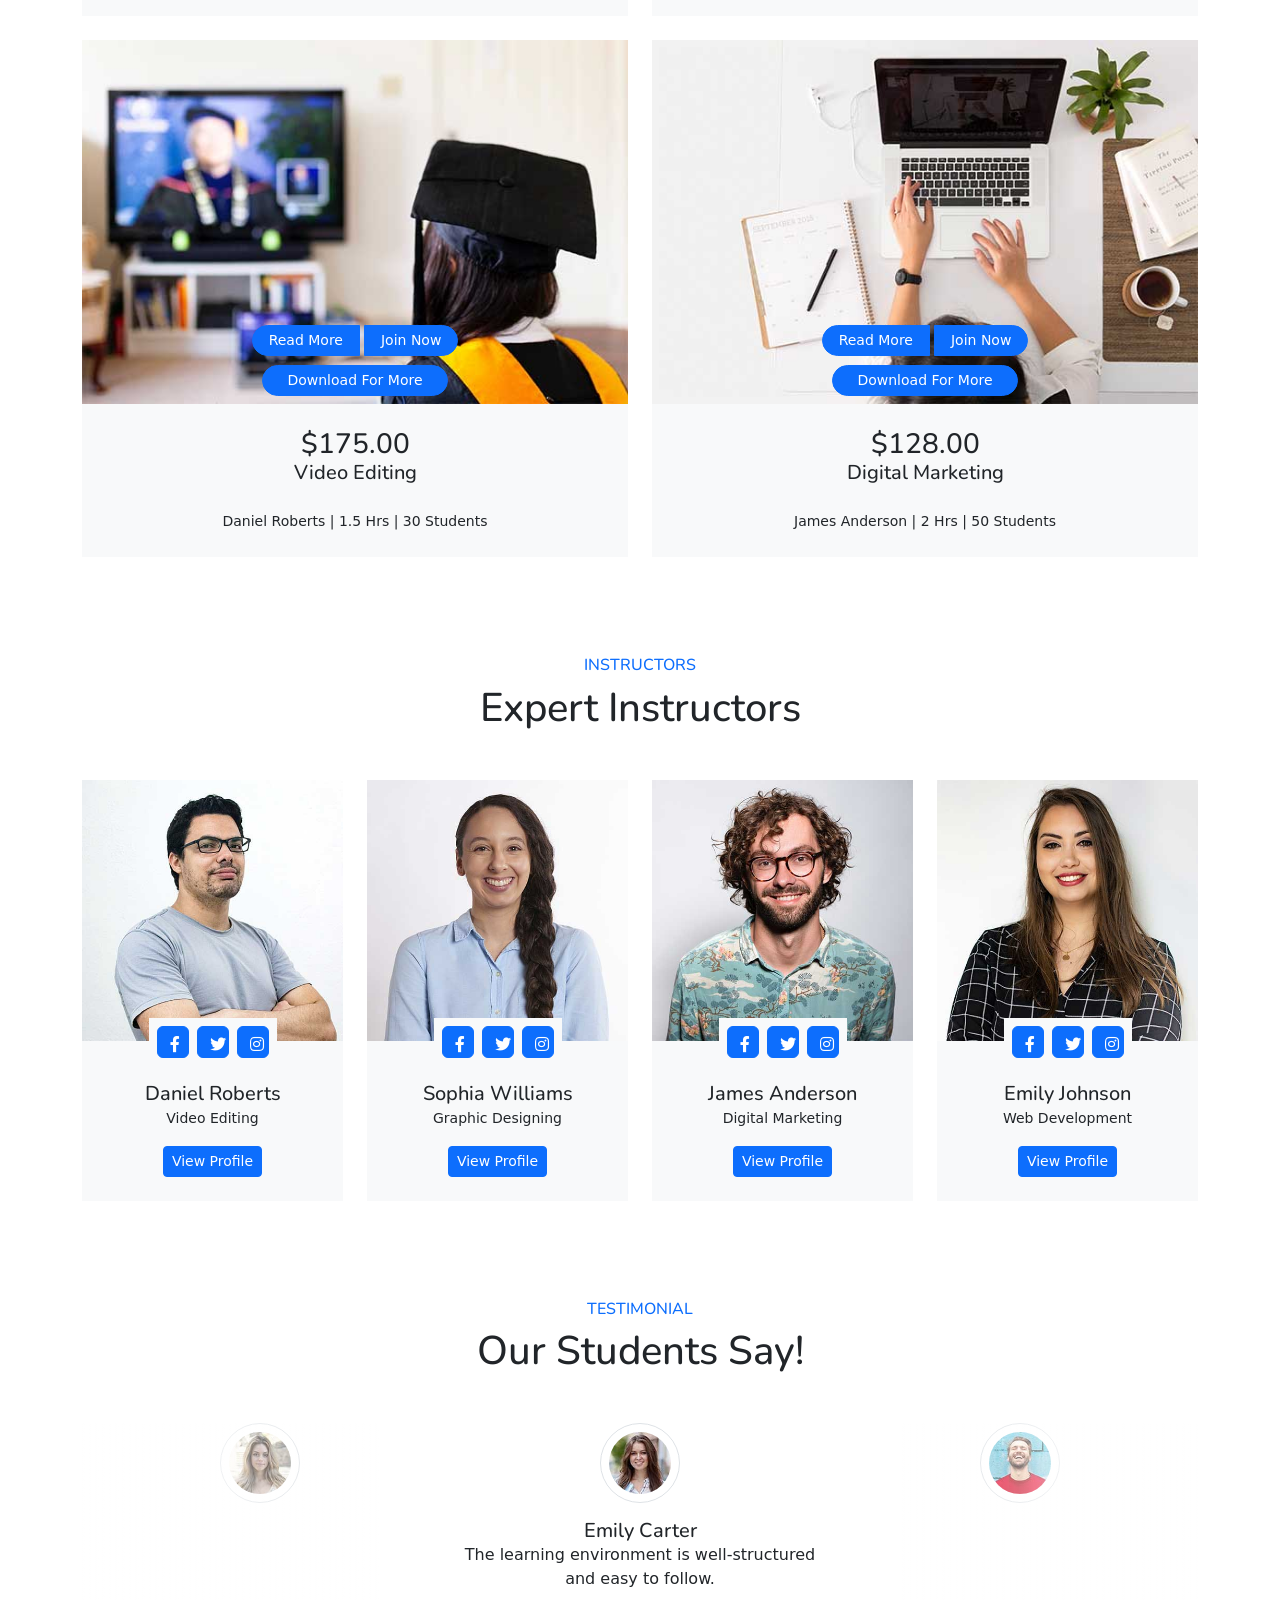
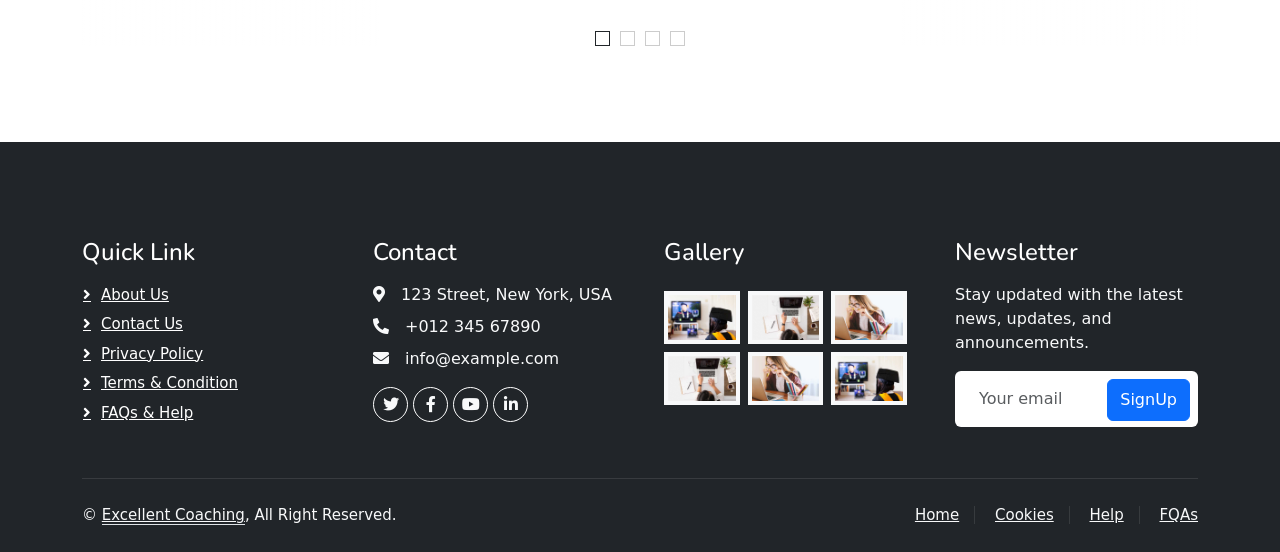
==== commit 55fb687f: "rechange" ====
--- a/index.html
+++ b/index.html
@@ -7,7 +7,7 @@
     <meta content="width=device-width, initial-scale=1.0" name="viewport">
     <meta content="" name="keywords">
     <meta content="" name="description">
-    <meta name="google-site-verification" content="aBOJhusU-1TQvXPYm3svzomUkYefCRKXCRMnN9va5Vs" />
+
     <!-- Favicon -->
     <link href="img/favicon.ico" rel="icon">
 
